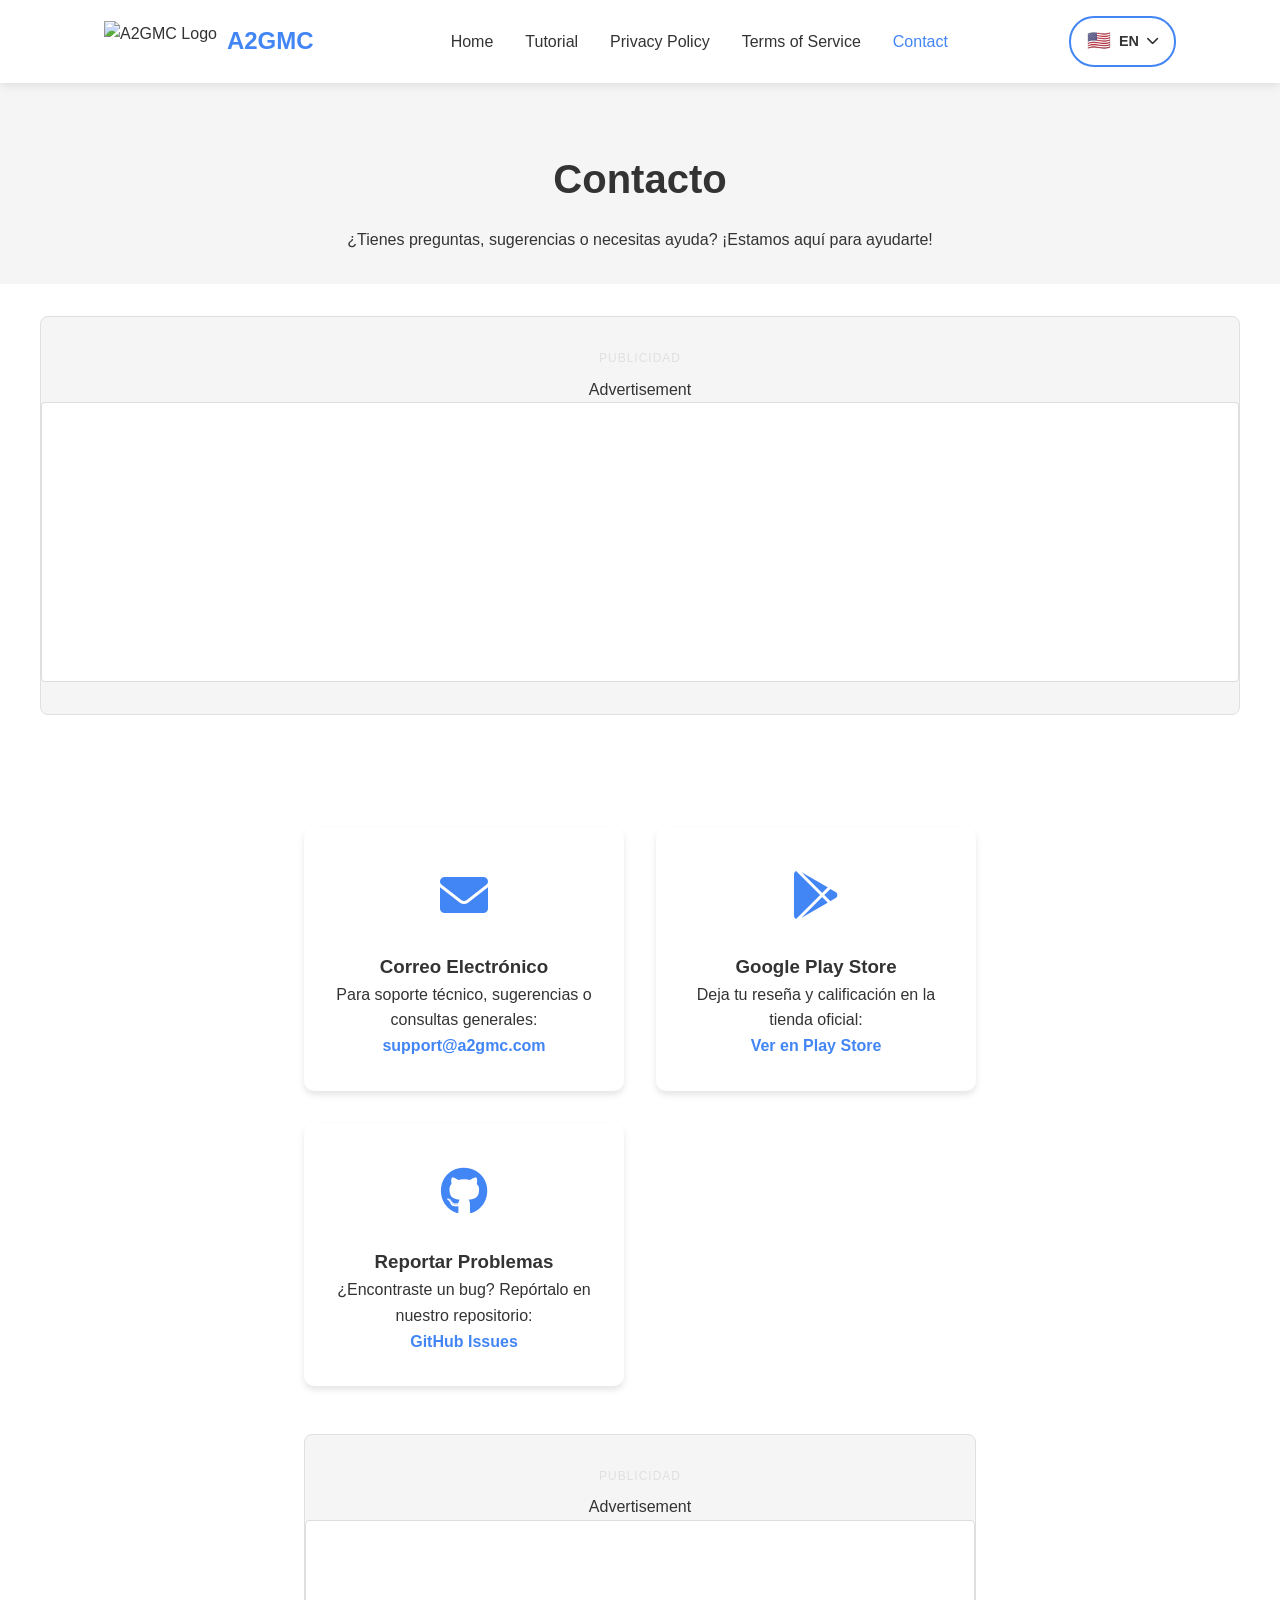
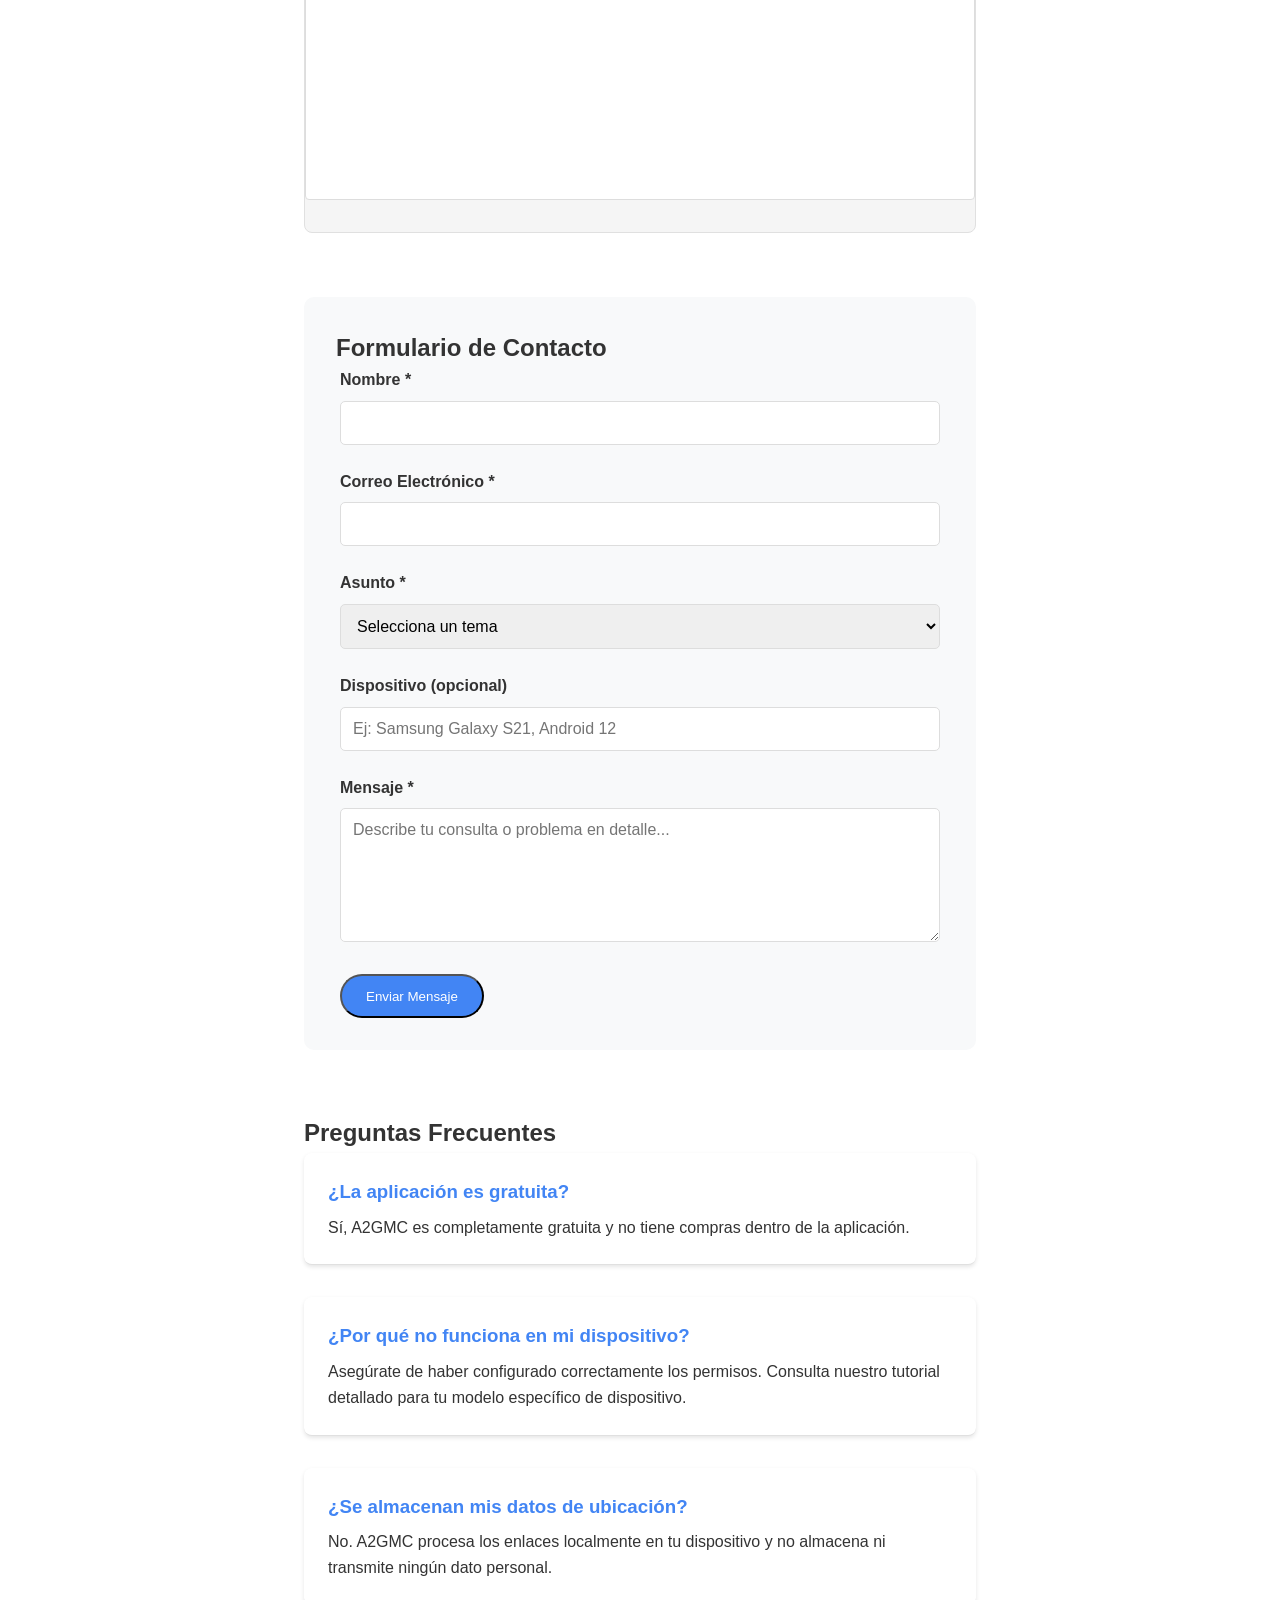
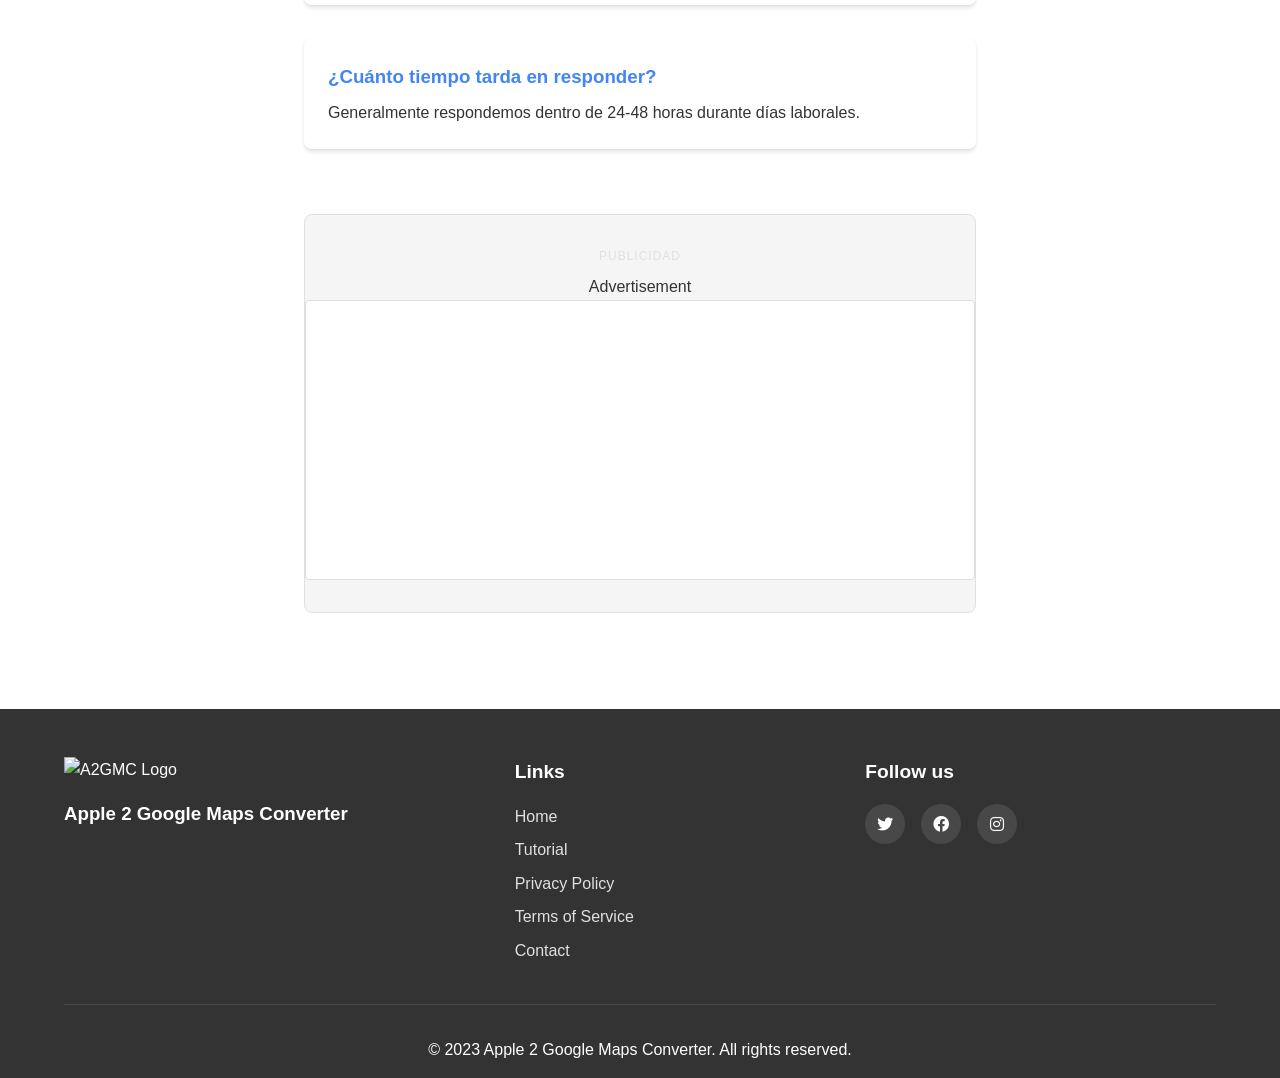
==== contact.html @ a43bbed8 "ads" ====
<!DOCTYPE html>
<html lang="es">
<head>
    <meta charset="UTF-8">
    <meta name="viewport" content="width=device-width, initial-scale=1.0">
    <title>Contacto - Apple 2 Google Maps Converter</title>
    <link rel="icon" href="img/logo.png" type="image/svg+xml">
    <link rel="stylesheet" href="css/styles.css">
    <link rel="stylesheet" href="https://cdnjs.cloudflare.com/ajax/libs/font-awesome/6.0.0/css/all.min.css">
    
    <!-- Google AdSense -->
    <script async src="https://pagead2.googlesyndication.com/pagead/js/adsbygoogle.js?client=ca-app-pub-9657415184487447"
            crossorigin="anonymous"></script>
    <meta name="google-adsense-account" content="ca-app-pub-9657415184487447">
</head>
<body>
    <header>
        <nav class="navbar">
            <div class="logo">
                <img src="img/logo.png" alt="A2GMC Logo">
                <h1>A2GMC</h1>
            </div>
            <ul class="nav-links">
                <li><a href="index.html" data-i18n="nav_home">Inicio</a></li>
                <li><a href="tutorial.html" data-i18n="nav_tutorial">Tutorial</a></li>
                <li><a href="privacy.html" data-i18n="nav_privacy">Política de Privacidad</a></li>
                <li><a href="terms.html" data-i18n="nav_terms">Términos de Servicio</a></li>
                <li><a href="contact.html" class="active" data-i18n="nav_contact">Contacto</a></li>
            </ul>
            <div class="burger">
                <div class="line1"></div>
                <div class="line2"></div>
                <div class="line3"></div>
            </div>
        </nav>
    </header>

    <main>
        <section class="contact-header">
            <h1 data-i18n="contact_title">Contacto</h1>
            <p data-i18n="contact_subtitle">¿Tienes preguntas, sugerencias o necesitas ayuda? ¡Estamos aquí para ayudarte!</p>
        </section>

        <!-- Google Ad: Banner al inicio -->
        <section class="ad-section">
            <div class="ad-label" data-i18n="ad_label">Publicidad</div>
            <ins class="adsbygoogle"
                 style="display:block"
                 data-ad-client="ca-app-pub-9657415184487447"
                 data-ad-slot="9789392271"
                 data-ad-format="auto"
                 data-full-width-responsive="true"></ins>
            <script>
                (adsbygoogle = window.adsbygoogle || []).push({});
            </script>
        </section>

        <section class="contact-content">
            <div class="contact-methods">
                <div class="contact-method">
                    <div class="contact-icon">
                        <i class="fas fa-envelope"></i>
                    </div>
                    <h3 data-i18n="contact_email_title">Correo Electrónico</h3>
                    <p data-i18n="contact_email_text">Para soporte técnico, sugerencias o consultas generales:</p>
                    <a href="mailto:support@a2gmc.com" class="contact-link">support@a2gmc.com</a>
                </div>

                <div class="contact-method">
                    <div class="contact-icon">
                        <i class="fab fa-google-play"></i>
                    </div>
                    <h3 data-i18n="contact_playstore_title">Google Play Store</h3>
                    <p data-i18n="contact_playstore_text">Deja tu reseña y calificación en la tienda oficial:</p>
                    <a href="https://play.google.com/store/apps/details?id=org.santech.apple2googlemaps" class="contact-link" target="_blank">Ver en Play Store</a>
                </div>

                <div class="contact-method">
                    <div class="contact-icon">
                        <i class="fab fa-github"></i>
                    </div>
                    <h3 data-i18n="contact_github_title">Reportar Problemas</h3>
                    <p data-i18n="contact_github_text">¿Encontraste un bug? Repórtalo en nuestro repositorio:</p>
                    <a href="https://github.com/rsanjuan87/a2gmc/issues" class="contact-link" target="_blank">GitHub Issues</a>
                </div>
            </div>

            <!-- Google Ad: Banner en medio -->
            <div class="ad-section">
                <div class="ad-label" data-i18n="ad_label">Publicidad</div>
                <ins class="adsbygoogle"
                     style="display:block"
                     data-ad-client="ca-app-pub-9657415184487447"
                     data-ad-slot="9789392271"
                     data-ad-format="rectangle"
                     data-full-width-responsive="true"></ins>
                <script>
                    (adsbygoogle = window.adsbygoogle || []).push({});
                </script>
            </div>

            <div class="contact-form-section">
                <h2 data-i18n="contact_form_title">Formulario de Contacto</h2>
                <form class="contact-form" action="https://formspree.io/f/your-form-id" method="POST">
                    <div class="form-group">
                        <label for="name" data-i18n="contact_form_name">Nombre *</label>
                        <input type="text" id="name" name="name" required>
                    </div>
                    
                    <div class="form-group">
                        <label for="email" data-i18n="contact_form_email">Correo Electrónico *</label>
                        <input type="email" id="email" name="email" required>
                    </div>
                    
                    <div class="form-group">
                        <label for="subject" data-i18n="contact_form_subject">Asunto *</label>
                        <select id="subject" name="subject" required>
                            <option value="" data-i18n="contact_form_select">Selecciona un tema</option>
                            <option value="support" data-i18n="contact_form_support">Soporte Técnico</option>
                            <option value="suggestion" data-i18n="contact_form_suggestion">Sugerencia</option>
                            <option value="bug" data-i18n="contact_form_bug">Reportar Bug</option>
                            <option value="general" data-i18n="contact_form_general">Consulta General</option>
                        </select>
                    </div>
                    
                    <div class="form-group">
                        <label for="device" data-i18n="contact_form_device">Dispositivo (opcional)</label>
                        <input type="text" id="device" name="device" placeholder="Ej: Samsung Galaxy S21, Android 12">
                    </div>
                    
                    <div class="form-group">
                        <label for="message" data-i18n="contact_form_message">Mensaje *</label>
                        <textarea id="message" name="message" rows="6" required placeholder="Describe tu consulta o problema en detalle..."></textarea>
                    </div>
                    
                    <button type="submit" class="btn-primary" data-i18n="contact_form_send">Enviar Mensaje</button>
                </form>
            </div>

            <div class="contact-faq">
                <h2 data-i18n="contact_faq_title">Preguntas Frecuentes</h2>
                <div class="faq-item">
                    <h3 data-i18n="contact_faq1_q">¿La aplicación es gratuita?</h3>
                    <p data-i18n="contact_faq1_a">Sí, A2GMC es completamente gratuita y no tiene compras dentro de la aplicación.</p>
                </div>
                
                <div class="faq-item">
                    <h3 data-i18n="contact_faq2_q">¿Por qué no funciona en mi dispositivo?</h3>
                    <p data-i18n="contact_faq2_a">Asegúrate de haber configurado correctamente los permisos. Consulta nuestro tutorial detallado para tu modelo específico de dispositivo.</p>
                </div>
                
                <div class="faq-item">
                    <h3 data-i18n="contact_faq3_q">¿Se almacenan mis datos de ubicación?</h3>
                    <p data-i18n="contact_faq3_a">No. A2GMC procesa los enlaces localmente en tu dispositivo y no almacena ni transmite ningún dato personal.</p>
                </div>
                
                <div class="faq-item">
                    <h3 data-i18n="contact_faq4_q">¿Cuánto tiempo tarda en responder?</h3>
                    <p data-i18n="contact_faq4_a">Generalmente respondemos dentro de 24-48 horas durante días laborales.</p>
                </div>
            </div>

            <!-- Google Ad: Banner al final -->
            <div class="ad-section">
                <div class="ad-label" data-i18n="ad_label">Publicidad</div>
                <ins class="adsbygoogle"
                     style="display:block"
                     data-ad-client="ca-app-pub-9657415184487447"
                     data-ad-slot="9789392271"
                     data-ad-format="auto"
                     data-full-width-responsive="true"></ins>
                <script>
                    (adsbygoogle = window.adsbygoogle || []).push({});
                </script>
            </div>
        </section>
    </main>

    <footer>
        <div class="footer-content">
            <div class="footer-logo">
                <img src="img/logo.png" alt="A2GMC Logo">
                <h3>Apple 2 Google Maps Converter</h3>
            </div>
            <div class="footer-links">
                <h4 data-i18n="footer_links">Enlaces</h4>
                <ul>
                    <li><a href="index.html" data-i18n="nav_home">Inicio</a></li>
                    <li><a href="tutorial.html" data-i18n="nav_tutorial">Tutorial</a></li>
                    <li><a href="privacy.html" data-i18n="nav_privacy">Política de Privacidad</a></li>
                    <li><a href="terms.html" data-i18n="nav_terms">Términos de Servicio</a></li>
                    <li><a href="contact.html" data-i18n="nav_contact">Contacto</a></li>
                </ul>
            </div>
            <div class="footer-social">
                <h4 data-i18n="footer_social">Síguenos</h4>
                <div class="social-icons">
                    <a href="#"><i class="fab fa-twitter"></i></a>
                    <a href="#"><i class="fab fa-facebook"></i></a>
                    <a href="#"><i class="fab fa-instagram"></i></a>
                </div>
            </div>
        </div>
        <div class="footer-bottom">
            <p data-i18n="footer_copyright">&copy; 2025 Apple 2 Google Maps Converter. Todos los derechos reservados.</p>
        </div>
    </footer>

    <script src="js/google-ads-config.js"></script>
    <script src="js/translation-loader.js"></script>
    <script src="js/language-selector.js"></script>
    <script src="js/script.js"></script>
</body>
</html>
---- css/styles.css ----
:root {
    --primary-color: #4285F4;
    --secondary-color: #34A853;
    --accent-color: #EA4335;
    --light-color: #FBBC05;
    --dark-color: #333333;
    --light-gray: #f5f5f5;
    --medium-gray: #e0e0e0;
    --text-color: #333333;
    --white: #ffffff;
    --shadow: 0 2px 10px rgba(0, 0, 0, 0.1);
}

* {
    margin: 0;
    padding: 0;
    box-sizing: border-box;
}

body {
    font-family: 'Roboto', 'Segoe UI', Arial, sans-serif;
    line-height: 1.6;
    color: var(--text-color);
    background-color: var(--white);
}

a {
    text-decoration: none;
    color: var(--primary-color);
}

ul {
    list-style: none;
}

img {
    max-width: 100%;
    height: auto;
}

/* Header & Navigation */
header {
    background-color: var(--white);
    box-shadow: var(--shadow);
    position: sticky;
    top: 0;
    z-index: 100;
}

.navbar {
    display: flex;
    justify-content: space-between;
    align-items: center;
    padding: 1rem 5%;
    max-width: 1200px;
    margin: 0 auto;
}

.logo {
    display: flex;
    align-items: center;
}

.logo img {
    height: 40px;
    margin-right: 10px;
}

.logo h1 {
    font-size: 1.5rem;
    font-weight: 700;
    color: var(--primary-color);
}

.nav-links {
    display: flex;
}

.nav-links li {
    margin-left: 2rem;
}

.nav-links a {
    color: var(--dark-color);
    font-weight: 500;
    transition: color 0.3s;
}

.nav-links a:hover, .nav-links a.active {
    color: var(--primary-color);
}

.burger {
    display: none;
    cursor: pointer;
}

.burger div {
    width: 25px;
    height: 3px;
    background-color: var(--dark-color);
    margin: 5px;
    transition: all 0.3s ease;
}

/* Language Selector */
.language-selector {
    position: relative;
    margin-left: 1rem;
}

.language-current {
    display: flex;
    align-items: center;
    gap: 0.5rem;
    padding: 0.5rem 1rem;
    background-color: var(--white);
    border: 2px solid var(--primary-color);
    border-radius: 25px;
    cursor: pointer;
    font-weight: 500;
    color: var(--dark-color);
    transition: all 0.3s ease;
    min-width: 80px;
    justify-content: center;
}

.language-current:hover {
    background-color: var(--primary-color);
    color: var(--white);
    transform: translateY(-2px);
    box-shadow: 0 4px 8px rgba(66, 133, 244, 0.3);
}

.language-current .flag {
    font-size: 1.2rem;
}

.language-current .lang-code {
    font-size: 0.9rem;
    font-weight: 600;
}

.language-current i {
    font-size: 0.8rem;
    transition: transform 0.3s ease;
}

.language-current:hover i {
    transform: rotate(180deg);
}

.language-dropdown {
    position: absolute;
    top: 100%;
    right: 0;
    background-color: var(--white);
    border: 2px solid var(--primary-color);
    border-radius: 10px;
    box-shadow: 0 8px 25px rgba(0, 0, 0, 0.15);
    opacity: 0;
    visibility: hidden;
    transform: translateY(-10px);
    transition: all 0.3s ease;
    z-index: 1000;
    min-width: 200px;
    max-height: 300px;
    overflow-y: auto;
}

.language-dropdown.show {
    opacity: 1;
    visibility: visible;
    transform: translateY(0);
}

.language-option {
    display: flex;
    align-items: center;
    gap: 0.75rem;
    padding: 0.75rem 1rem;
    cursor: pointer;
    transition: background-color 0.2s ease;
    border-bottom: 1px solid var(--light-gray);
}

.language-option:last-child {
    border-bottom: none;
}

.language-option:hover {
    background-color: var(--light-gray);
}

.language-option .flag {
    font-size: 1.1rem;
    width: 24px;
    text-align: center;
}

.language-option .lang-name {
    font-size: 0.9rem;
    font-weight: 500;
    color: var(--dark-color);
}

/* Custom scrollbar for language dropdown */
.language-dropdown::-webkit-scrollbar {
    width: 6px;
}

.language-dropdown::-webkit-scrollbar-track {
    background: var(--light-gray);
    border-radius: 3px;
}

.language-dropdown::-webkit-scrollbar-thumb {
    background: var(--primary-color);
    border-radius: 3px;
}

.language-dropdown::-webkit-scrollbar-thumb:hover {
    background: #3367d6;
}

/* RTL Support for Arabic and Urdu */
[dir="rtl"] {
    text-align: right;
}

[dir="rtl"] .navbar {
    flex-direction: row-reverse;
}

[dir="rtl"] .nav-links {
    flex-direction: row-reverse;
}

[dir="rtl"] .nav-links li {
    margin-left: 0;
    margin-right: 2rem;
}

[dir="rtl"] .hero {
    flex-direction: row-reverse;
}

[dir="rtl"] .hero-content {
    padding-right: 0;
    padding-left: 2rem;
}

[dir="rtl"] .logo {
    flex-direction: row-reverse;
}

[dir="rtl"] .logo img {
    margin-right: 0;
    margin-left: 10px;
}

[dir="rtl"] .language-selector {
    margin-left: 0;
    margin-right: 1rem;
}

[dir="rtl"] .language-dropdown {
    right: auto;
    left: 0;
}

[dir="rtl"] .footer-content {
    flex-direction: row-reverse;
}

[dir="rtl"] .social-icons a {
    margin-right: 0;
    margin-left: 1rem;
}

@media screen and (max-width: 768px) {
    [dir="rtl"] .nav-links {
        left: 0;
        right: auto;
        transform: translateX(-100%);
    }

    [dir="rtl"] .nav-active {
        transform: translateX(0%);
    }

    [dir="rtl"] .hero-content {
        padding-left: 0;
    }

    [dir="rtl"] .language-selector {
        margin-right: 0.5rem;
    }
}

/* Hero Section */
.hero {
    display: flex;
    align-items: center;
    justify-content: space-between;
    padding: 4rem 5%;
    max-width: 1200px;
    margin: 0 auto;
}

.hero-content {
    flex: 1;
    padding-right: 2rem;
}

.hero-content h1 {
    font-size: 2.5rem;
    margin-bottom: 1rem;
    color: var(--dark-color);
}

.hero-content p {
    font-size: 1.2rem;
    margin-bottom: 2rem;
    color: var(--text-color);
}

.hero-image {
    flex: 1;
    display: flex;
    justify-content: center;
}

.hero-image img {
    max-width: 100%;
    height: auto;
}

/* Buttons */
.btn-primary {
    display: inline-block;
    background-color: var(--primary-color);
    color: var(--white);
    padding: 0.8rem 1.5rem;
    border-radius: 30px;
    font-weight: 500;
    transition: background-color 0.3s, transform 0.3s;
}

.btn-primary:hover {
    background-color: #3367d6;
    transform: translateY(-2px);
}

.btn-download {
    display: inline-block;
    transition: transform 0.3s;
}

.btn-download:hover {
    transform: translateY(-2px);
}

.btn-download img {
    height: 60px;
}

/* Features Section */
.features {
    background-color: var(--light-gray);
    padding: 4rem 5%;
    text-align: center;
}

.features h2 {
    font-size: 2rem;
    margin-bottom: 3rem;
    color: var(--dark-color);
}

.feature-cards {
    display: flex;
    justify-content: space-between;
    max-width: 1200px;
    margin: 0 auto;
    flex-wrap: wrap;
}

.card {
    background-color: var(--white);
    border-radius: 10px;
    box-shadow: var(--shadow);
    padding: 2rem;
    margin: 1rem;
    flex: 1 1 300px;
    transition: transform 0.3s;
}

.card:hover {
    transform: translateY(-10px);
}

.card-icon {
    font-size: 2.5rem;
    color: var(--primary-color);
    margin-bottom: 1rem;
}

.card h3 {
    font-size: 1.5rem;
    margin-bottom: 1rem;
    color: var(--dark-color);
}

/* How It Works Section */
.how-it-works {
    padding: 4rem 5%;
    text-align: center;
    max-width: 1200px;
    margin: 0 auto;
}

.how-it-works h2 {
    font-size: 2rem;
    margin-bottom: 3rem;
    color: var(--dark-color);
}

.steps {
    display: flex;
    justify-content: space-between;
    flex-wrap: wrap;
}

.step {
    flex: 1 1 300px;
    margin: 1rem;
    padding: 1rem;
}

.step-number {
    display: flex;
    align-items: center;
    justify-content: center;
    width: 50px;
    height: 50px;
    background-color: var(--primary-color);
    color: var(--white);
    border-radius: 50%;
    font-size: 1.5rem;
    font-weight: 700;
    margin: 0 auto 1rem;
}

.step p {
    margin-bottom: 1rem;
}

.step img {
    max-width: 80%;
    height: auto;
}

/* Download Section */
.download {
    background-color: var(--light-gray);
    padding: 4rem 5%;
    text-align: center;
}

.download h2 {
    font-size: 2rem;
    margin-bottom: 1rem;
    color: var(--dark-color);
}

.download p {
    margin-bottom: 2rem;
}

.small-text {
    font-size: 0.9rem;
    color: #666;
    margin-top: 1rem;
}

/* Footer */
footer {
    background-color: var(--dark-color);
    color: var(--white);
    padding: 3rem 5% 1rem;
}

.footer-content {
    display: flex;
    justify-content: space-between;
    flex-wrap: wrap;
    max-width: 1200px;
    margin: 0 auto;
}

.footer-logo {
    flex: 1 1 300px;
    margin-bottom: 2rem;
}

.footer-logo img {
    height: 40px;
    margin-bottom: 1rem;
}

.footer-links, .footer-social {
    flex: 1 1 200px;
    margin-bottom: 2rem;
}

.footer-links h4, .footer-social h4 {
    margin-bottom: 1rem;
    font-size: 1.2rem;
}

.footer-links ul li {
    margin-bottom: 0.5rem;
}

.footer-links a {
    color: var(--medium-gray);
    transition: color 0.3s;
}

.footer-links a:hover {
    color: var(--white);
}

.social-icons {
    display: flex;
}

.social-icons a {
    display: flex;
    align-items: center;
    justify-content: center;
    width: 40px;
    height: 40px;
    background-color: rgba(255, 255, 255, 0.1);
    border-radius: 50%;
    margin-right: 1rem;
    color: var(--white);
    transition: background-color 0.3s;
}

.social-icons a:hover {
    background-color: var(--primary-color);
}

.footer-bottom {
    text-align: center;
    padding-top: 2rem;
    border-top: 1px solid rgba(255, 255, 255, 0.1);
    max-width: 1200px;
    margin: 0 auto;
}

/* Tutorial Page Styles */
.tutorial-header {
    text-align: center;
    padding: 4rem 5% 2rem;
    background-color: var(--light-gray);
}

.tutorial-header h1 {
    font-size: 2.5rem;
    margin-bottom: 1rem;
    color: var(--dark-color);
}

.tutorial-content {
    max-width: 1200px;
    margin: 0 auto;
    padding: 2rem 5%;
}

.tutorial-section {
    margin-bottom: 4rem;
}

.tutorial-section h2 {
    font-size: 2rem;
    margin-bottom: 2rem;
    color: var(--dark-color);
    text-align: center;
}

.tutorial-steps {
    display: flex;
    flex-direction: column;
    gap: 2rem;
}

.tutorial-step {
    display: flex;
    align-items: flex-start;
    background-color: var(--light-gray);
    border-radius: 10px;
    padding: 2rem;
}

.step-content {
    margin-left: 2rem;
}

.step-content h3 {
    font-size: 1.5rem;
    margin-bottom: 1rem;
    color: var(--dark-color);
}

.device-tabs {
    display: flex;
    justify-content: center;
    margin-bottom: 2rem;
}

.tab-btn {
    background-color: var(--medium-gray);
    border: 1px solid var(--primary-color);
    padding: 0.8rem 1.5rem;
    margin: 0 0.5rem;
    border-radius: 30px;
    cursor: pointer;
    font-weight: 500;
    color: var(--dark-color);
    transition: background-color 0.3s, color 0.3s, transform 0.2s;
    box-shadow: 0 2px 4px rgba(0, 0, 0, 0.1);
}

.tab-btn.active, .tab-btn:hover {
    background-color: var(--primary-color);
    color: var(--white);
    transform: translateY(-2px);
    box-shadow: 0 4px 8px rgba(0, 0, 0, 0.15);
}

.device-tab {
    display: none;
    background-color: var(--light-gray);
    border-radius: 10px;
    padding: 2rem;
}

.device-tab.active {
    display: block;
}

.device-tab h3 {
    font-size: 1.5rem;
    margin-bottom: 1.5rem;
    color: var(--dark-color);
}

.device-tab ol {
    list-style-type: decimal;
    padding-left: 2rem;
}

.device-tab li {
    margin-bottom: 1.5rem;
}

.device-tab h4 {
    font-size: 1.2rem;
    margin-bottom: 0.5rem;
    color: var(--dark-color);
}

.usage-methods {
    display: flex;
    flex-wrap: wrap;
    gap: 2rem;
}

.usage-method {
    flex: 1 1 400px;
    background-color: var(--light-gray);
    border-radius: 10px;
    padding: 2rem;
}

.usage-method h3 {
    font-size: 1.5rem;
    margin-bottom: 1.5rem;
    color: var(--dark-color);
}

.usage-method ol {
    list-style-type: decimal;
    padding-left: 2rem;
    margin-bottom: 1.5rem;
}

.usage-method li {
    margin-bottom: 0.5rem;
}

.faq {
    max-width: 800px;
    margin: 0 auto 4rem;
}

.faq h2 {
    font-size: 2rem;
    margin-bottom: 2rem;
    color: var(--dark-color);
    text-align: center;
}

.faq-item {
    margin-bottom: 1rem;
    border-bottom: 1px solid var(--medium-gray);
}

.faq-question {
    display: flex;
    justify-content: space-between;
    align-items: center;
    padding: 1rem 0;
    cursor: pointer;
}

.faq-question h3 {
    font-size: 1.2rem;
    color: var(--dark-color);
}

.faq-answer {
    padding: 0 0 1rem;
    display: none;
}

.faq-answer.active {
    display: block;
}

/* Privacy, Terms, Contact Page Styles */
.privacy-header, .terms-header, .contact-header {
    text-align: center;
    padding: 4rem 5% 2rem;
    background-color: var(--light-gray);
}

.privacy-header h1, .terms-header h1, .contact-header h1 {
    font-size: 2.5rem;
    margin-bottom: 1rem;
    color: var(--dark-color);
}

.privacy-content, .terms-content, .contact-content {
    max-width: 800px;
    margin: 0 auto;
    padding: 2rem 5% 4rem;
}

.privacy-section, .terms-section {
    margin-bottom: 2rem;
}

.privacy-section h2, .terms-section h2 {
    font-size: 1.8rem;
    margin-bottom: 1rem;
    color: var(--dark-color);
}

/* Contact Page Specific Styles */
.contact-methods {
    display: grid;
    grid-template-columns: repeat(auto-fit, minmax(250px, 1fr));
    gap: 2rem;
    margin: 3rem 0;
}

.contact-method {
    text-align: center;
    padding: 2rem;
    background: white;
    border-radius: 10px;
    box-shadow: 0 4px 6px rgba(0,0,0,0.1);
    transition: transform 0.3s ease;
}

.contact-method:hover {
    transform: translateY(-5px);
}

.contact-icon {
    font-size: 3rem;
    color: var(--primary-color);
    margin-bottom: 1rem;
}

.contact-link {
    color: var(--primary-color);
    text-decoration: none;
    font-weight: bold;
}

.contact-link:hover {
    text-decoration: underline;
}

.contact-form-section {
    margin: 4rem 0;
    padding: 2rem;
    background: #f8f9fa;
    border-radius: 10px;
}

.contact-form {
    max-width: 600px;
    margin: 0 auto;
}

.form-group {
    margin-bottom: 1.5rem;
}

.form-group label {
    display: block;
    margin-bottom: 0.5rem;
    font-weight: bold;
    color: var(--text-color);
}

.form-group input,
.form-group select,
.form-group textarea {
    width: 100%;
    padding: 0.75rem;
    border: 1px solid #ddd;
    border-radius: 5px;
    font-size: 1rem;
    font-family: inherit;
    box-sizing: border-box;
}

.form-group input:focus,
.form-group select:focus,
.form-group textarea:focus {
    outline: none;
    border-color: var(--primary-color);
    box-shadow: 0 0 0 2px rgba(37, 150, 190, 0.1);
}

.contact-faq {
    margin: 4rem 0;
}

.faq-item {
    margin-bottom: 2rem;
    padding: 1.5rem;
    background: white;
    border-radius: 8px;
    box-shadow: 0 2px 4px rgba(0,0,0,0.1);
}

.faq-item h3 {
    color: var(--primary-color);
    margin-bottom: 0.5rem;
}

.privacy-section p, .privacy-section ul, .privacy-section ol {
    margin-bottom: 1rem;
}

.privacy-section ul, .privacy-section ol {
    padding-left: 2rem;
}

.privacy-section ul {
    list-style-type: disc;
}

.privacy-section ol {
    list-style-type: decimal;
}

/* Responsive Design */
@media screen and (max-width: 768px) {
    .nav-links {
        position: absolute;
        right: 0;
        height: 92vh;
        top: 8vh;
        background-color: var(--white);
        display: flex;
        flex-direction: column;
        align-items: center;
        width: 50%;
        transform: translateX(100%);
        transition: transform 0.5s ease-in;
        box-shadow: -2px 0 5px rgba(0, 0, 0, 0.1);
    }

    .nav-links li {
        opacity: 0;
        margin: 2rem 0;
    }

    .burger {
        display: block;
    }

    .nav-active {
        transform: translateX(0%);
    }

    /* Language selector responsive */
    .language-selector {
        margin-left: 0.5rem;
    }

    .language-current {
        padding: 0.4rem 0.8rem;
        min-width: 70px;
    }

    .language-current .lang-code {
        font-size: 0.8rem;
    }

    .language-dropdown {
        right: -20px;
        min-width: 180px;
    }

    .hero {
        flex-direction: column;
        text-align: center;
    }

    .hero-content {
        padding-right: 0;
        margin-bottom: 2rem;
    }

    .tutorial-step {
        flex-direction: column;
    }

    .step-content {
        margin-left: 0;
        margin-top: 1rem;
    }
}

@keyframes navLinkFade {
    from {
        opacity: 0;
        transform: translateX(50px);
    }
    to {
        opacity: 1;
        transform: translateX(0);
    }
}

/* Google Ads Styles */
.ad-section {
    padding: 2rem 0;
    margin: 2rem 0;
    text-align: center;
    background-color: var(--light-gray);
    border-radius: 8px;
    border: 1px solid var(--medium-gray);
    max-width: 1200px;
    margin-left: auto;
    margin-right: auto;
}

.ad-section .adsbygoogle {
    margin: 0 auto;
    min-height: 280px;
    border-radius: 4px;
    background-color: var(--white);
    border: 1px solid #ddd;
}

/* Responsive ads */
@media (max-width: 768px) {
    .ad-section {
        padding: 1rem;
        margin: 1rem;
        border-radius: 4px;
    }
    
    .ad-section .adsbygoogle {
        min-height: 200px;
    }
}

@media (max-width: 480px) {
    .ad-section {
        padding: 0.5rem;
        margin: 0.5rem 0;
    }
    
    .ad-section .adsbygoogle {
        min-height: 150px;
    }
}

/* Ad label (opcional para cumplir con políticas) */
.ad-section::before {
    content: "Publicidad";
    display: block;
    font-size: 0.75rem;
    color: var(--medium-gray);
    margin-bottom: 0.5rem;
    text-transform: uppercase;
    letter-spacing: 1px;
}

/* Ads en contenido específico */
.tutorial-content .ad-section,
.privacy-content .ad-section {
    margin: 3rem auto;
    max-width: 800px;
}

/* Sticky ad (opcional para ads laterales en desktop) */
.sticky-ad {
    position: sticky;
    top: 100px;
    float: right;
    width: 300px;
    margin-left: 2rem;
    z-index: 10;
}

@media (max-width: 1024px) {
    .sticky-ad {
        display: none;
    }
}
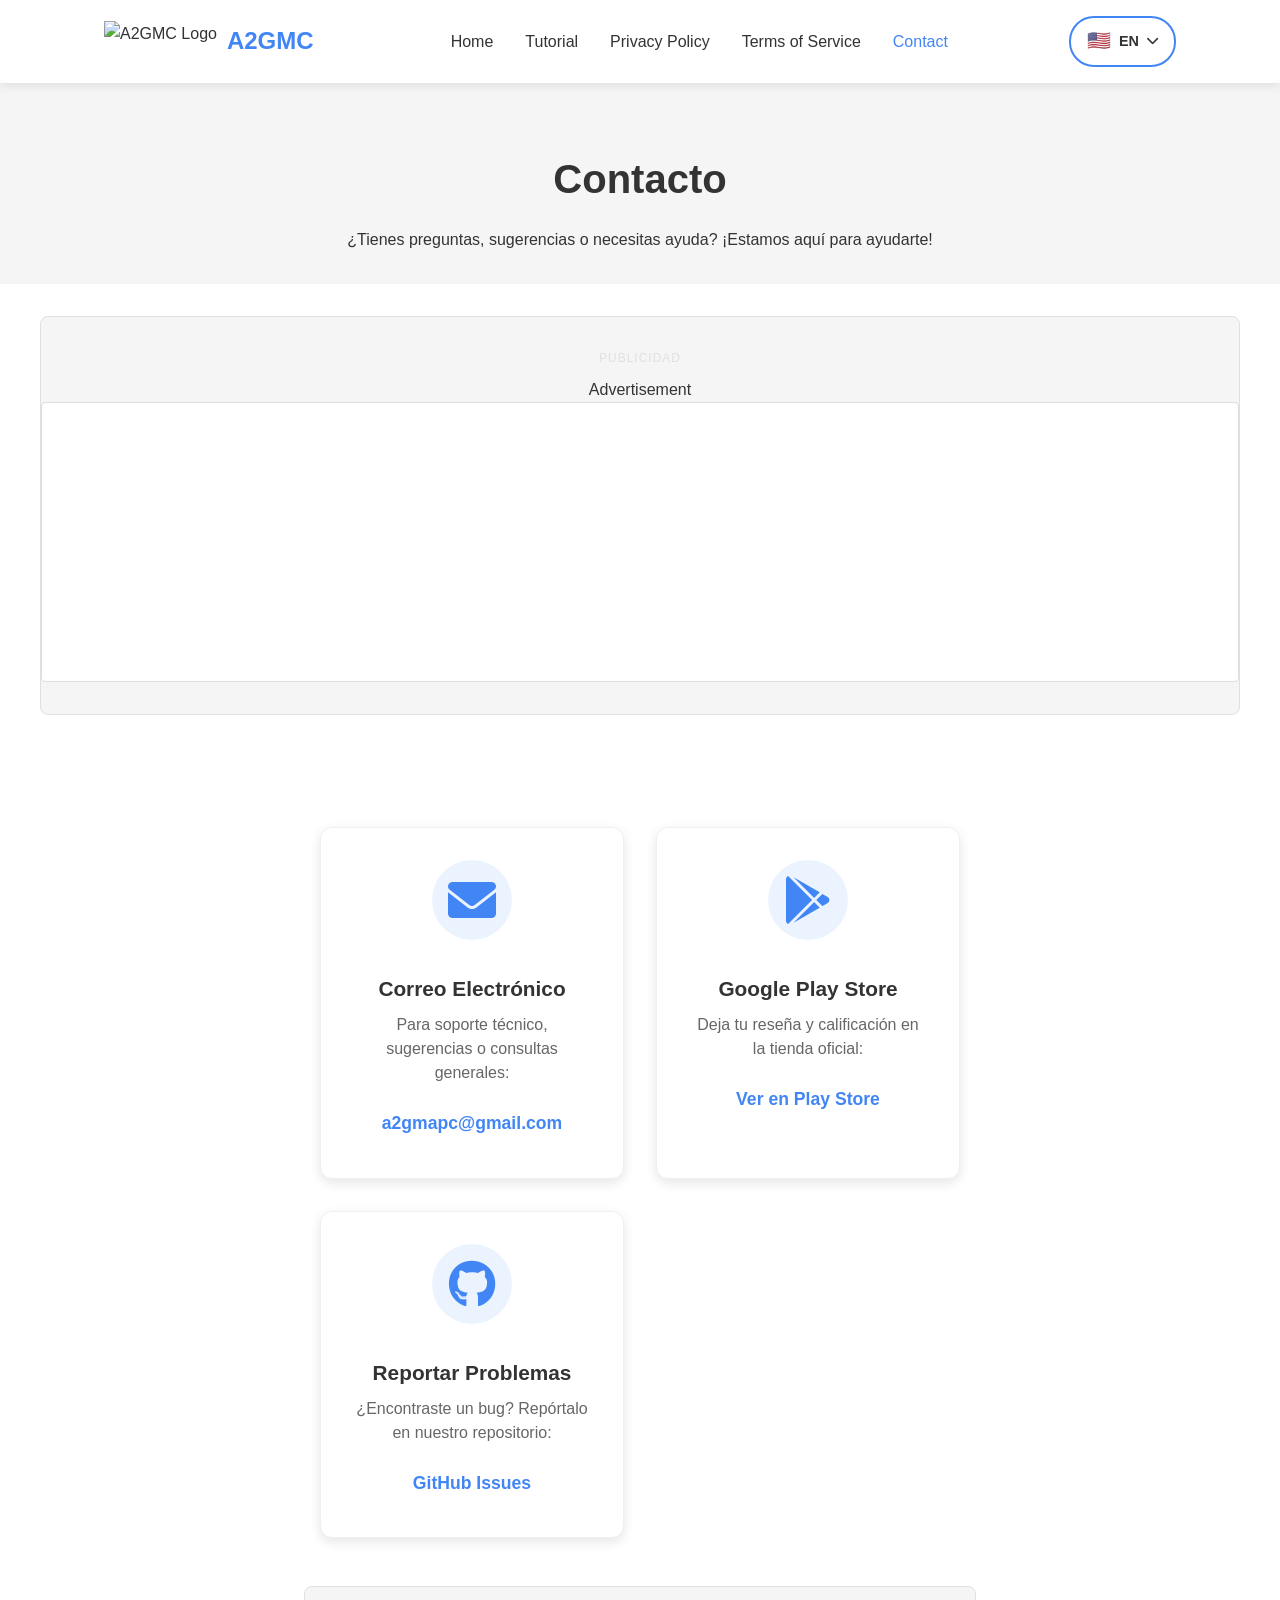
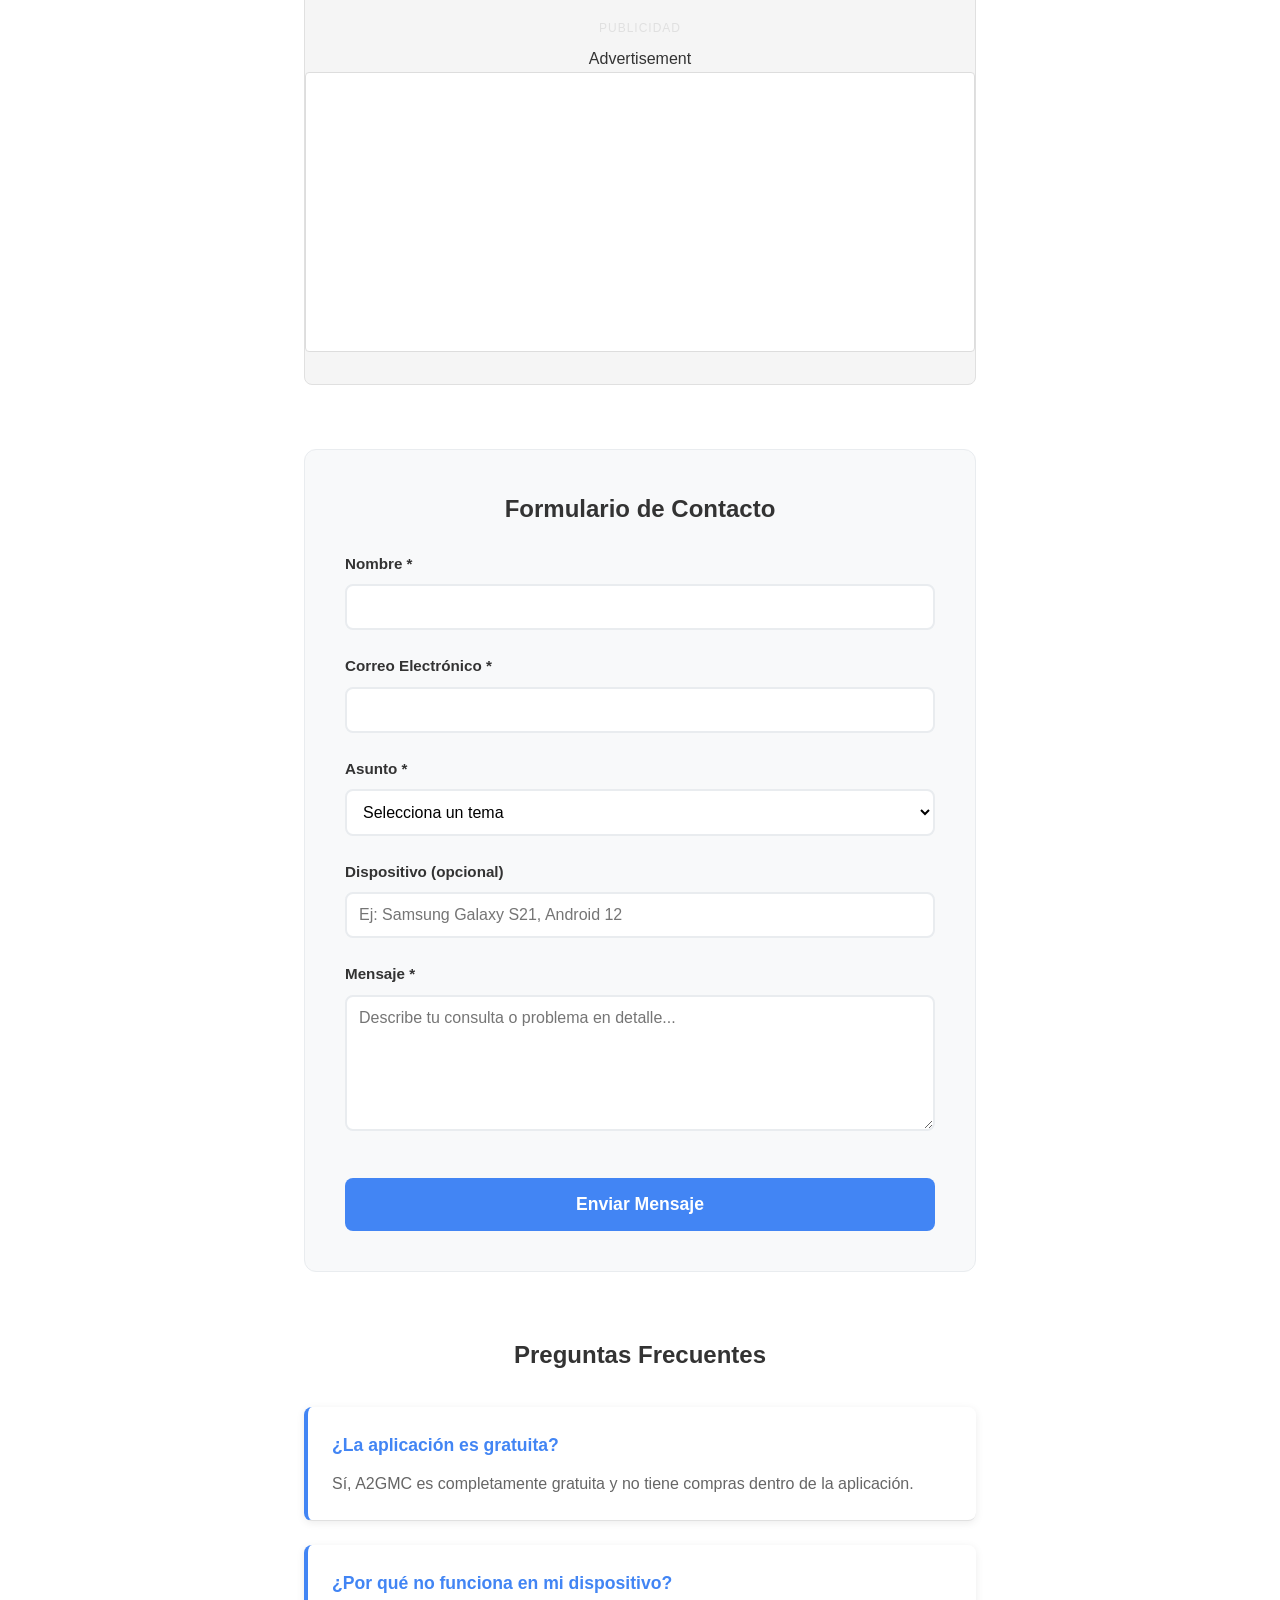
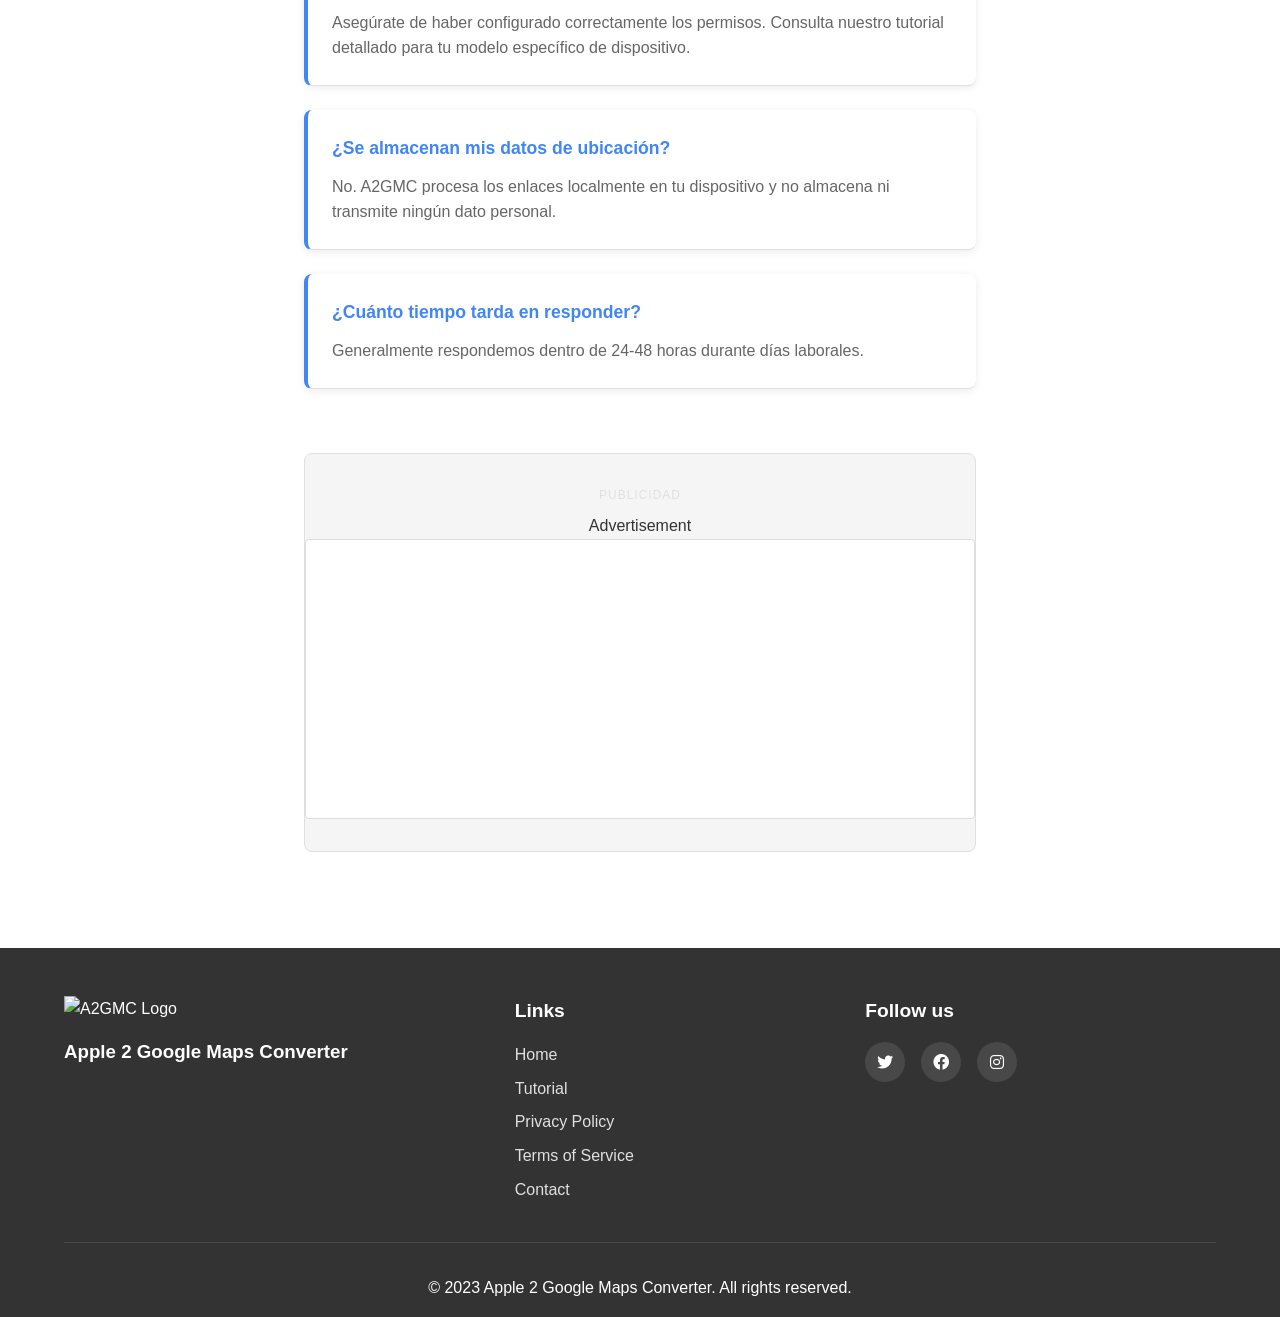
==== commit 239676ed: "fix styling" ====
--- a/contact.html
+++ b/contact.html
@@ -63,7 +63,7 @@
                     </div>
                     <h3 data-i18n="contact_email_title">Correo Electrónico</h3>
                     <p data-i18n="contact_email_text">Para soporte técnico, sugerencias o consultas generales:</p>
-                    <a href="mailto:support@a2gmc.com" class="contact-link">support@a2gmc.com</a>
+                    <a href="mailto:a2gmapc@gmail.com" class="contact-link">a2gmapc@gmail.com</a>
                 </div>
 
                 <div class="contact-method">
@@ -81,7 +81,7 @@
                     </div>
                     <h3 data-i18n="contact_github_title">Reportar Problemas</h3>
                     <p data-i18n="contact_github_text">¿Encontraste un bug? Repórtalo en nuestro repositorio:</p>
-                    <a href="https://github.com/rsanjuan87/a2gmc/issues" class="contact-link" target="_blank">GitHub Issues</a>
+                    <a href="https://github.com/a2gmapc/a2gmapc.github.io/issues" class="contact-link" target="_blank">GitHub Issues</a>
                 </div>
             </div>
 
@@ -101,7 +101,7 @@
 
             <div class="contact-form-section">
                 <h2 data-i18n="contact_form_title">Formulario de Contacto</h2>
-                <form class="contact-form" action="https://formspree.io/f/your-form-id" method="POST">
+                <form class="contact-form" action="mailto:a2gmapc@gmail.com" method="POST" enctype="text/plain">
                     <div class="form-group">
                         <label for="name" data-i18n="contact_form_name">Nombre *</label>
                         <input type="text" id="name" name="name" required>
--- a/css/styles.css
+++ b/css/styles.css
@@ -761,57 +761,129 @@
 }
 
 .privacy-section, .terms-section {
-    margin-bottom: 2rem;
+    margin-bottom: 2.5rem;
+    padding: 1.5rem;
+    background: white;
+    border-radius: 8px;
+    box-shadow: 0 2px 8px rgba(0,0,0,0.05);
 }
 
 .privacy-section h2, .terms-section h2 {
     font-size: 1.8rem;
     margin-bottom: 1rem;
-    color: var(--dark-color);
+    color: var(--primary-color);
+    border-bottom: 2px solid #f0f0f0;
+    padding-bottom: 0.5rem;
+}
+
+.privacy-section p, .terms-section p {
+    line-height: 1.6;
+    color: #333;
+    margin-bottom: 1rem;
+}
+
+.privacy-section ul, .terms-section ul,
+.privacy-section ol, .terms-section ol {
+    margin: 1rem 0 1rem 2rem;
+    color: #333;
+}
+
+.privacy-section li, .terms-section li {
+    margin-bottom: 0.5rem;
+    line-height: 1.5;
+}
+
+.privacy-section strong, .terms-section strong {
+    color: var(--primary-color);
+    font-weight: 600;
+}
+
+.privacy-section a, .terms-section a {
+    color: var(--primary-color);
+    text-decoration: none;
+}
+
+.privacy-section a:hover, .terms-section a:hover {
+    text-decoration: underline;
 }
 
 /* Contact Page Specific Styles */
 .contact-methods {
     display: grid;
-    grid-template-columns: repeat(auto-fit, minmax(250px, 1fr));
+    grid-template-columns: repeat(auto-fit, minmax(280px, 1fr));
     gap: 2rem;
     margin: 3rem 0;
+    padding: 0 1rem;
 }
 
 .contact-method {
     text-align: center;
     padding: 2rem;
     background: white;
-    border-radius: 10px;
-    box-shadow: 0 4px 6px rgba(0,0,0,0.1);
-    transition: transform 0.3s ease;
+    border-radius: 12px;
+    box-shadow: 0 4px 12px rgba(0,0,0,0.1);
+    transition: transform 0.3s ease, box-shadow 0.3s ease;
+    border: 1px solid #f0f0f0;
 }
 
 .contact-method:hover {
     transform: translateY(-5px);
+    box-shadow: 0 8px 25px rgba(0,0,0,0.15);
+}
+
+.contact-method h3 {
+    font-size: 1.3rem;
+    margin: 1rem 0 0.5rem 0;
+    color: #333;
+}
+
+.contact-method p {
+    color: #666;
+    margin-bottom: 1rem;
+    line-height: 1.5;
 }
 
 .contact-icon {
+    display: inline-block;
     font-size: 3rem;
     color: var(--primary-color);
     margin-bottom: 1rem;
+    padding: 1rem;
+    background: rgba(66, 133, 244, 0.1);
+    border-radius: 50%;
+    width: 5rem;
+    height: 5rem;
+    line-height: 3rem;
 }
 
 .contact-link {
     color: var(--primary-color);
     text-decoration: none;
-    font-weight: bold;
+    font-weight: 600;
+    font-size: 1.1rem;
+    display: inline-block;
+    padding: 0.5rem 1rem;
+    border-radius: 5px;
+    transition: background-color 0.3s ease;
 }
 
 .contact-link:hover {
-    text-decoration: underline;
+    background-color: rgba(66, 133, 244, 0.1);
+    text-decoration: none;
 }
 
 .contact-form-section {
     margin: 4rem 0;
-    padding: 2rem;
+    padding: 2.5rem;
     background: #f8f9fa;
-    border-radius: 10px;
+    border-radius: 12px;
+    border: 1px solid #e9ecef;
+}
+
+.contact-form-section h2 {
+    text-align: center;
+    margin-bottom: 1.5rem;
+    color: #333;
 }
 
 .contact-form {
@@ -826,8 +898,9 @@
 .form-group label {
     display: block;
     margin-bottom: 0.5rem;
-    font-weight: bold;
-    color: var(--text-color);
+    font-weight: 600;
+    color: #333;
+    font-size: 0.95rem;
 }
 
 .form-group input,
@@ -835,11 +908,13 @@
 .form-group textarea {
     width: 100%;
     padding: 0.75rem;
-    border: 1px solid #ddd;
-    border-radius: 5px;
+    border: 2px solid #e9ecef;
+    border-radius: 8px;
     font-size: 1rem;
     font-family: inherit;
     box-sizing: border-box;
+    transition: border-color 0.3s ease, box-shadow 0.3s ease;
+    background-color: white;
 }
 
 .form-group input:focus,
@@ -847,24 +922,178 @@
 .form-group textarea:focus {
     outline: none;
     border-color: var(--primary-color);
-    box-shadow: 0 0 0 2px rgba(37, 150, 190, 0.1);
+    box-shadow: 0 0 0 3px rgba(66, 133, 244, 0.1);
+}
+
+.form-group textarea {
+    resize: vertical;
+    min-height: 120px;
+}
+
+/* Form submit button */
+.contact-form .btn-primary {
+    width: 100%;
+    padding: 1rem 2rem;
+    font-size: 1.1rem;
+    font-weight: 600;
+    border: none;
+    border-radius: 8px;
+    background-color: var(--primary-color);
+    color: white;
+    cursor: pointer;
+    transition: background-color 0.3s ease, transform 0.2s ease;
+    margin-top: 1rem;
+}
+
+.contact-form .btn-primary:hover {
+    background-color: #3367d6;
+    transform: translateY(-2px);
+}
+
+.contact-form .btn-primary:active {
+    transform: translateY(0);
 }
 
 .contact-faq {
     margin: 4rem 0;
 }
 
+.contact-faq h2 {
+    text-align: center;
+    margin-bottom: 2rem;
+    color: #333;
+}
+
 .faq-item {
-    margin-bottom: 2rem;
+    margin-bottom: 1.5rem;
     padding: 1.5rem;
     background: white;
     border-radius: 8px;
-    box-shadow: 0 2px 4px rgba(0,0,0,0.1);
+    box-shadow: 0 2px 8px rgba(0,0,0,0.08);
+    border-left: 4px solid var(--primary-color);
 }
 
 .faq-item h3 {
     color: var(--primary-color);
-    margin-bottom: 0.5rem;
+    margin-bottom: 0.75rem;
+    font-size: 1.1rem;
+}
+
+.faq-item p {
+    color: #666;
+    line-height: 1.6;
+    margin: 0;
+}
+
+/* Navigation adjustments for new pages */
+.nav-links {
+    display: flex;
+    flex-wrap: wrap;
+}
+
+@media (max-width: 768px) {
+    .nav-links {
+        position: fixed;
+        height: 100vh;
+        width: 100%;
+        flex-direction: column;
+        clip-path: circle(100px at 90% -10%);
+        transition: all 1s ease-out;
+        pointer-events: none;
+        background-color: white;
+        top: 0;
+        left: 0;
+        z-index: 1000;
+        padding-top: 5rem;
+        align-items: center;
+        justify-content: flex-start;
+    }
+    
+    .nav-links.nav-active {
+        clip-path: circle(1000px at 90% -10%);
+        pointer-events: all;
+    }
+    
+    .nav-links li {
+        opacity: 0;
+        margin: 1rem 0;
+    }
+    
+    .nav-links li a {
+        font-size: 1.2rem;
+        padding: 1rem 2rem;
+        display: block;
+    }
+    
+    .nav-links.nav-active li {
+        opacity: 1;
+    }
+}
+
+/* Responsive adjustments */
+@media (max-width: 768px) {
+    .contact-methods {
+        grid-template-columns: 1fr;
+        gap: 1.5rem;
+        margin: 2rem 0;
+    }
+    
+    .contact-method {
+        padding: 1.5rem;
+    }
+    
+    .contact-icon {
+        font-size: 2.5rem;
+        width: 4rem;
+        height: 4rem;
+        line-height: 2.5rem;
+    }
+    
+    .contact-form-section {
+        padding: 1.5rem;
+        margin: 2rem 0;
+    }
+    
+    .privacy-header, .terms-header, .contact-header {
+        padding: 2rem 5% 1.5rem;
+    }
+    
+    .privacy-header h1, .terms-header h1, .contact-header h1 {
+        font-size: 2rem;
+    }
+    
+    .privacy-section, .terms-section {
+        padding: 1rem;
+        margin-bottom: 1.5rem;
+    }
+    
+    .privacy-section h2, .terms-section h2 {
+        font-size: 1.5rem;
+    }
+    
+    .privacy-content, .terms-content, .contact-content {
+        padding: 1rem 3% 2rem;
+    }
+}
+
+/* Additional mobile-specific improvements */
+@media (max-width: 480px) {
+    .privacy-header h1, .terms-header h1, .contact-header h1 {
+        font-size: 1.8rem;
+    }
+    
+    .privacy-section ul, .terms-section ul,
+    .privacy-section ol, .terms-section ol {
+        margin-left: 1.5rem;
+    }
+    
+    .contact-method {
+        padding: 1rem;
+    }
+    
+    .contact-form-section {
+        padding: 1rem;
+    }
 }
 
 .privacy-section p, .privacy-section ul, .privacy-section ol {
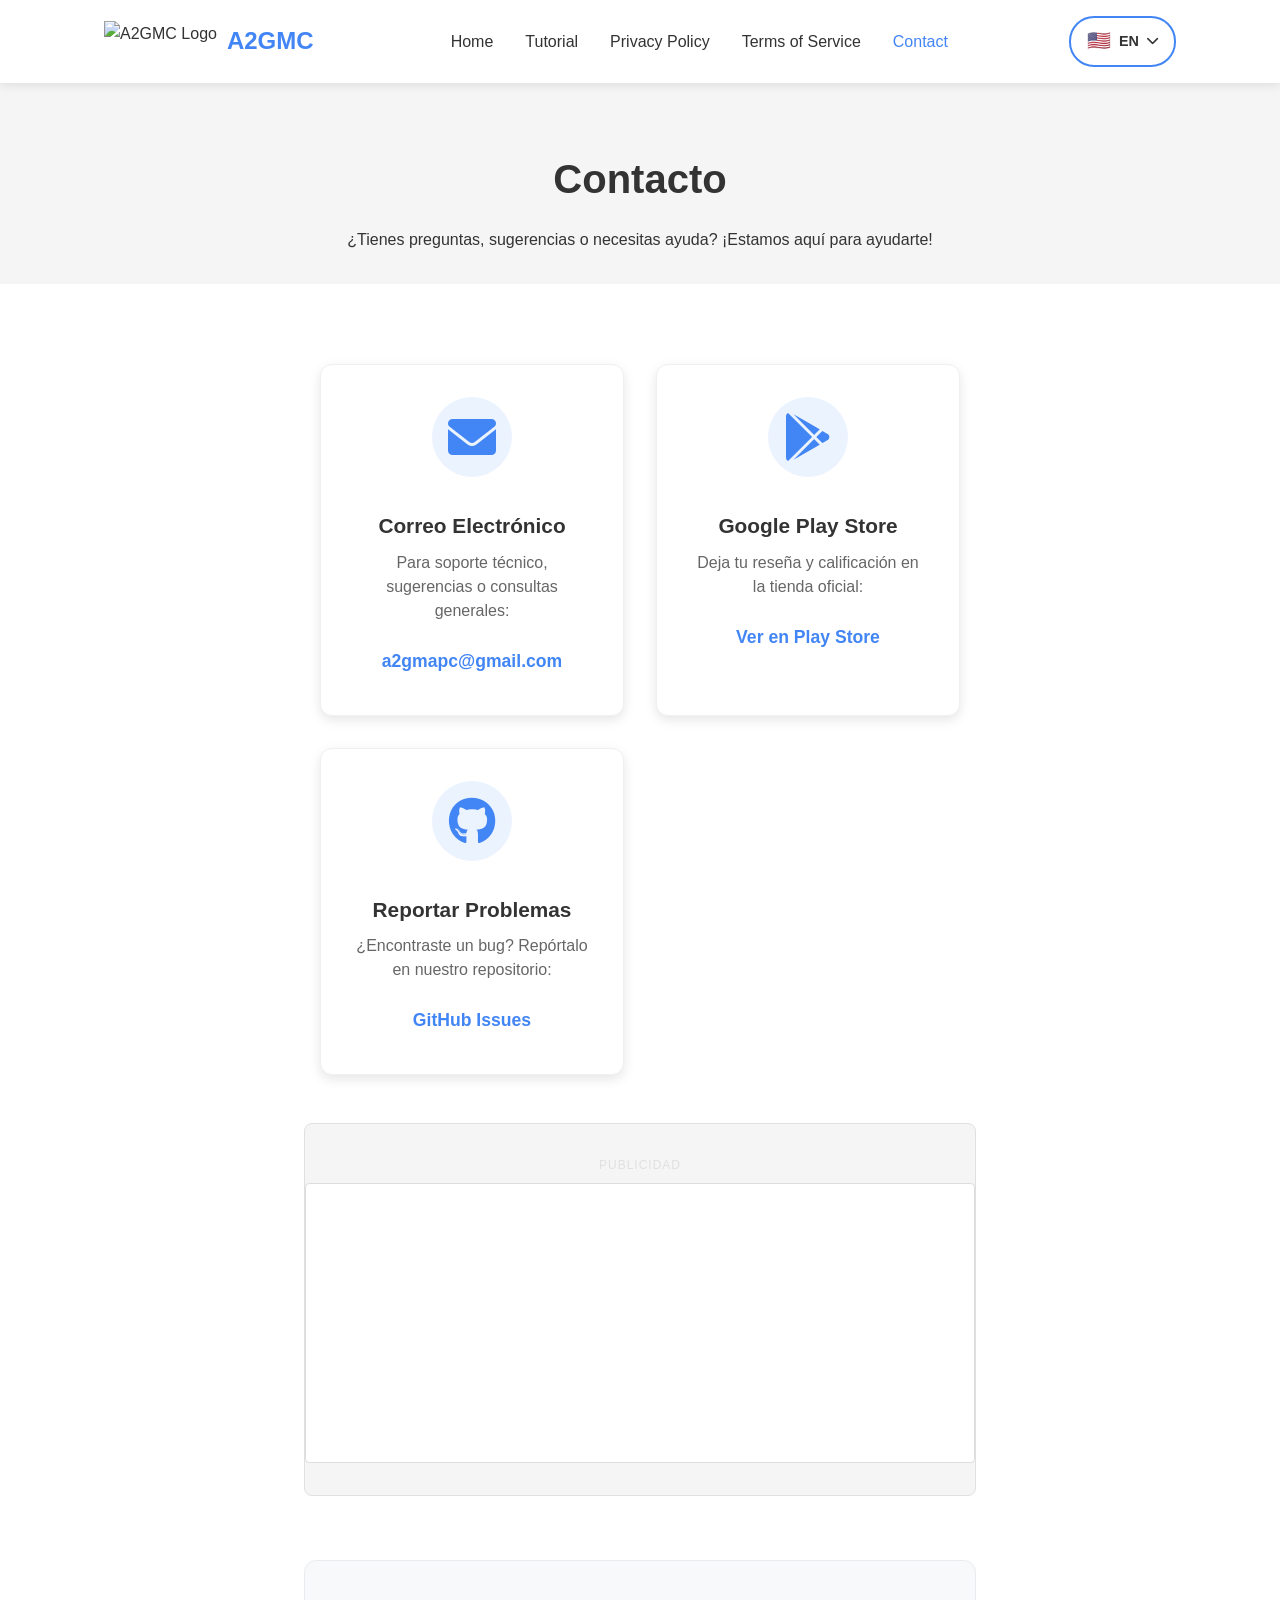
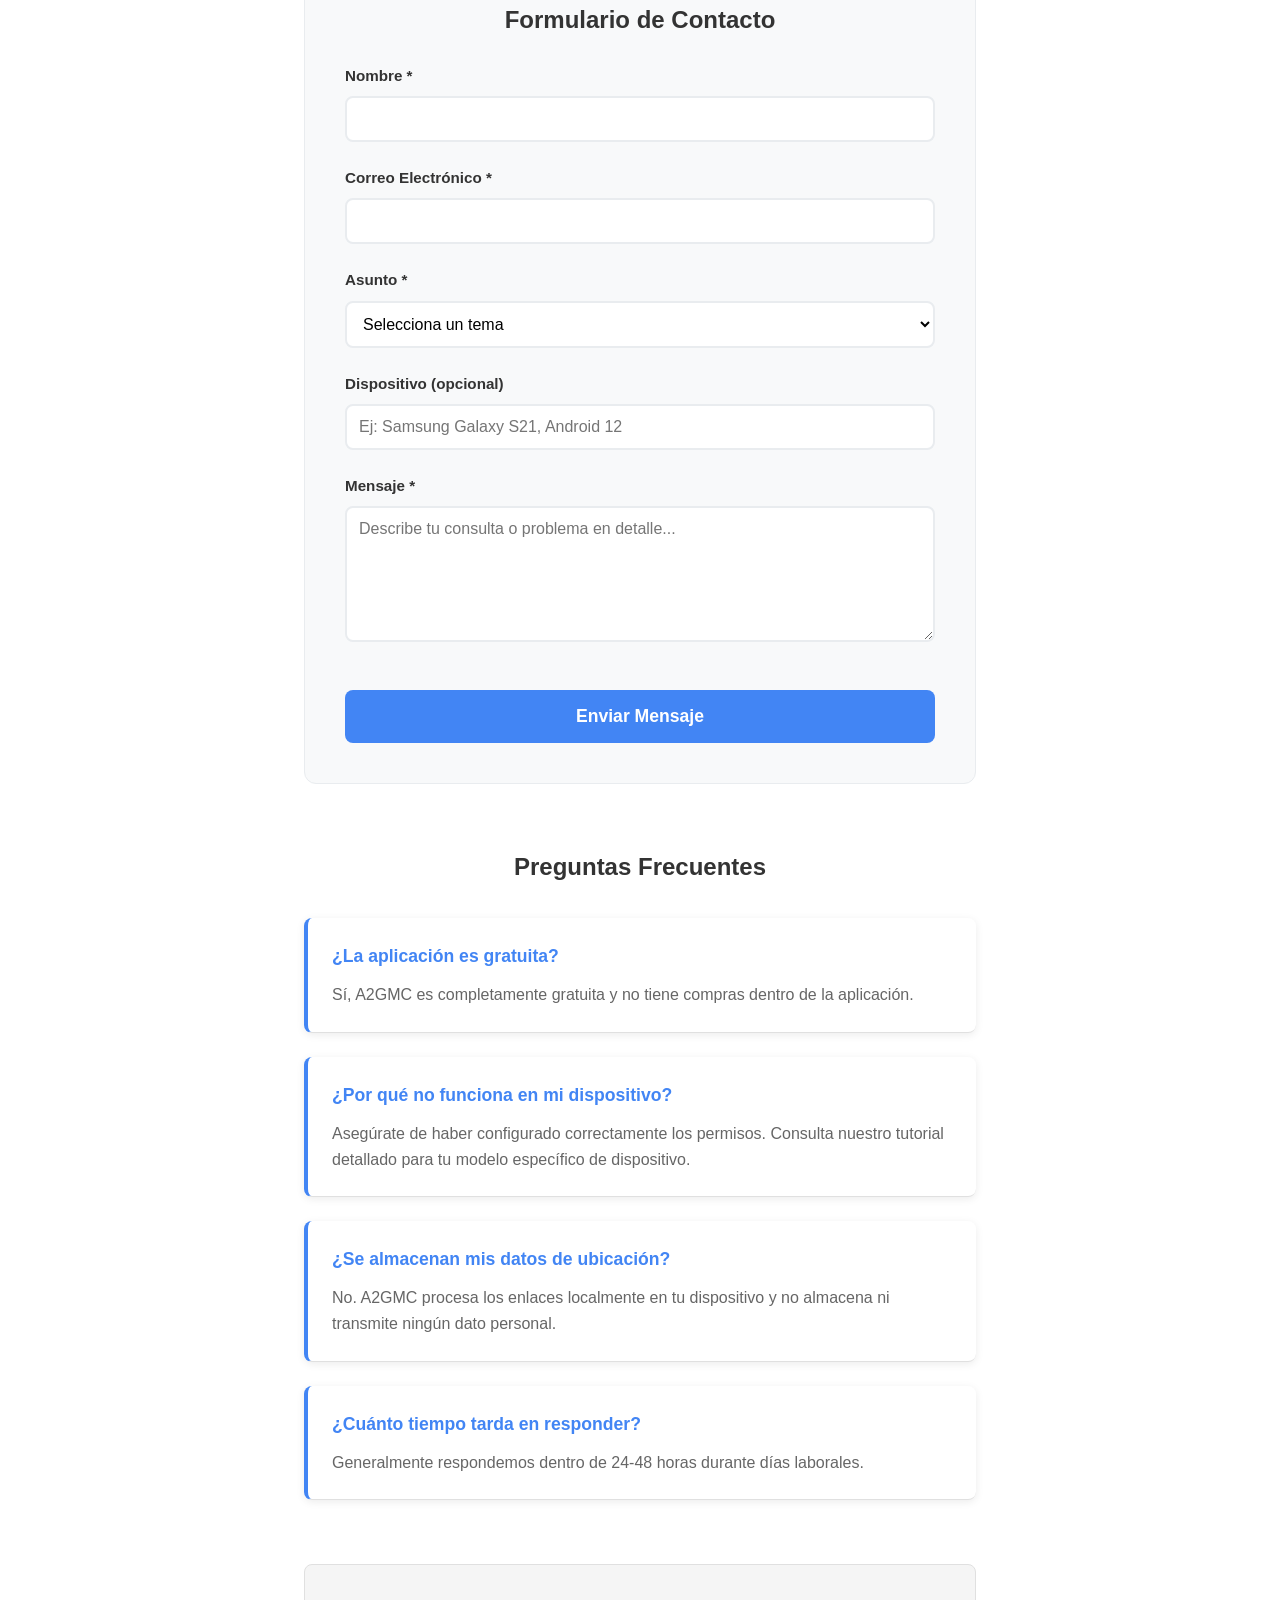
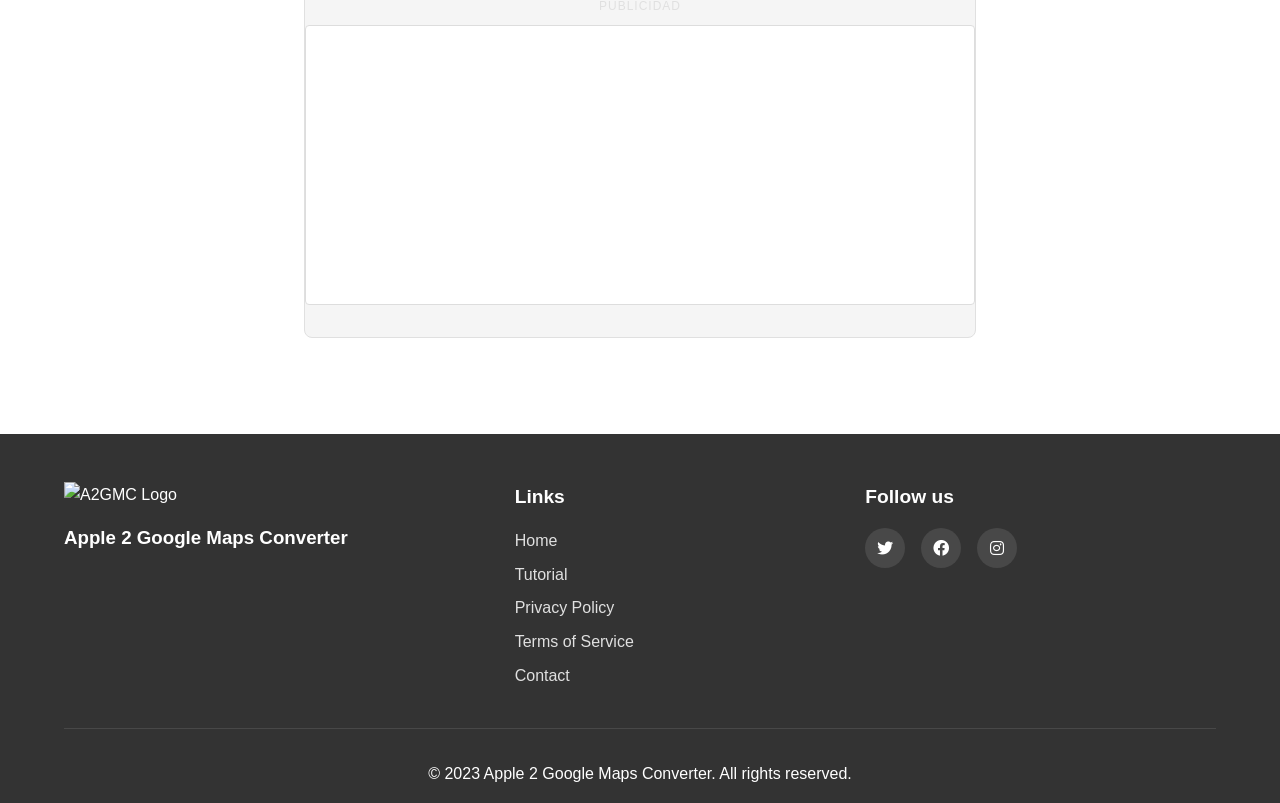
==== commit 8d10bc8e: "ads" ====
--- a/contact.html
+++ b/contact.html
@@ -42,8 +42,8 @@
         </section>
 
         <!-- Google Ad: Banner al inicio -->
-        <section class="ad-section">
-            <div class="ad-label" data-i18n="ad_label">Publicidad</div>
+        
+            
             <ins class="adsbygoogle"
                  style="display:block"
                  data-ad-client="ca-app-pub-9657415184487447"
@@ -53,7 +53,7 @@
             <script>
                 (adsbygoogle = window.adsbygoogle || []).push({});
             </script>
-        </section>
+        
 
         <section class="contact-content">
             <div class="contact-methods">
@@ -87,7 +87,7 @@
 
             <!-- Google Ad: Banner en medio -->
             <div class="ad-section">
-                <div class="ad-label" data-i18n="ad_label">Publicidad</div>
+                
                 <ins class="adsbygoogle"
                      style="display:block"
                      data-ad-client="ca-app-pub-9657415184487447"
@@ -162,7 +162,7 @@
 
             <!-- Google Ad: Banner al final -->
             <div class="ad-section">
-                <div class="ad-label" data-i18n="ad_label">Publicidad</div>
+                
                 <ins class="adsbygoogle"
                      style="display:block"
                      data-ad-client="ca-app-pub-9657415184487447"
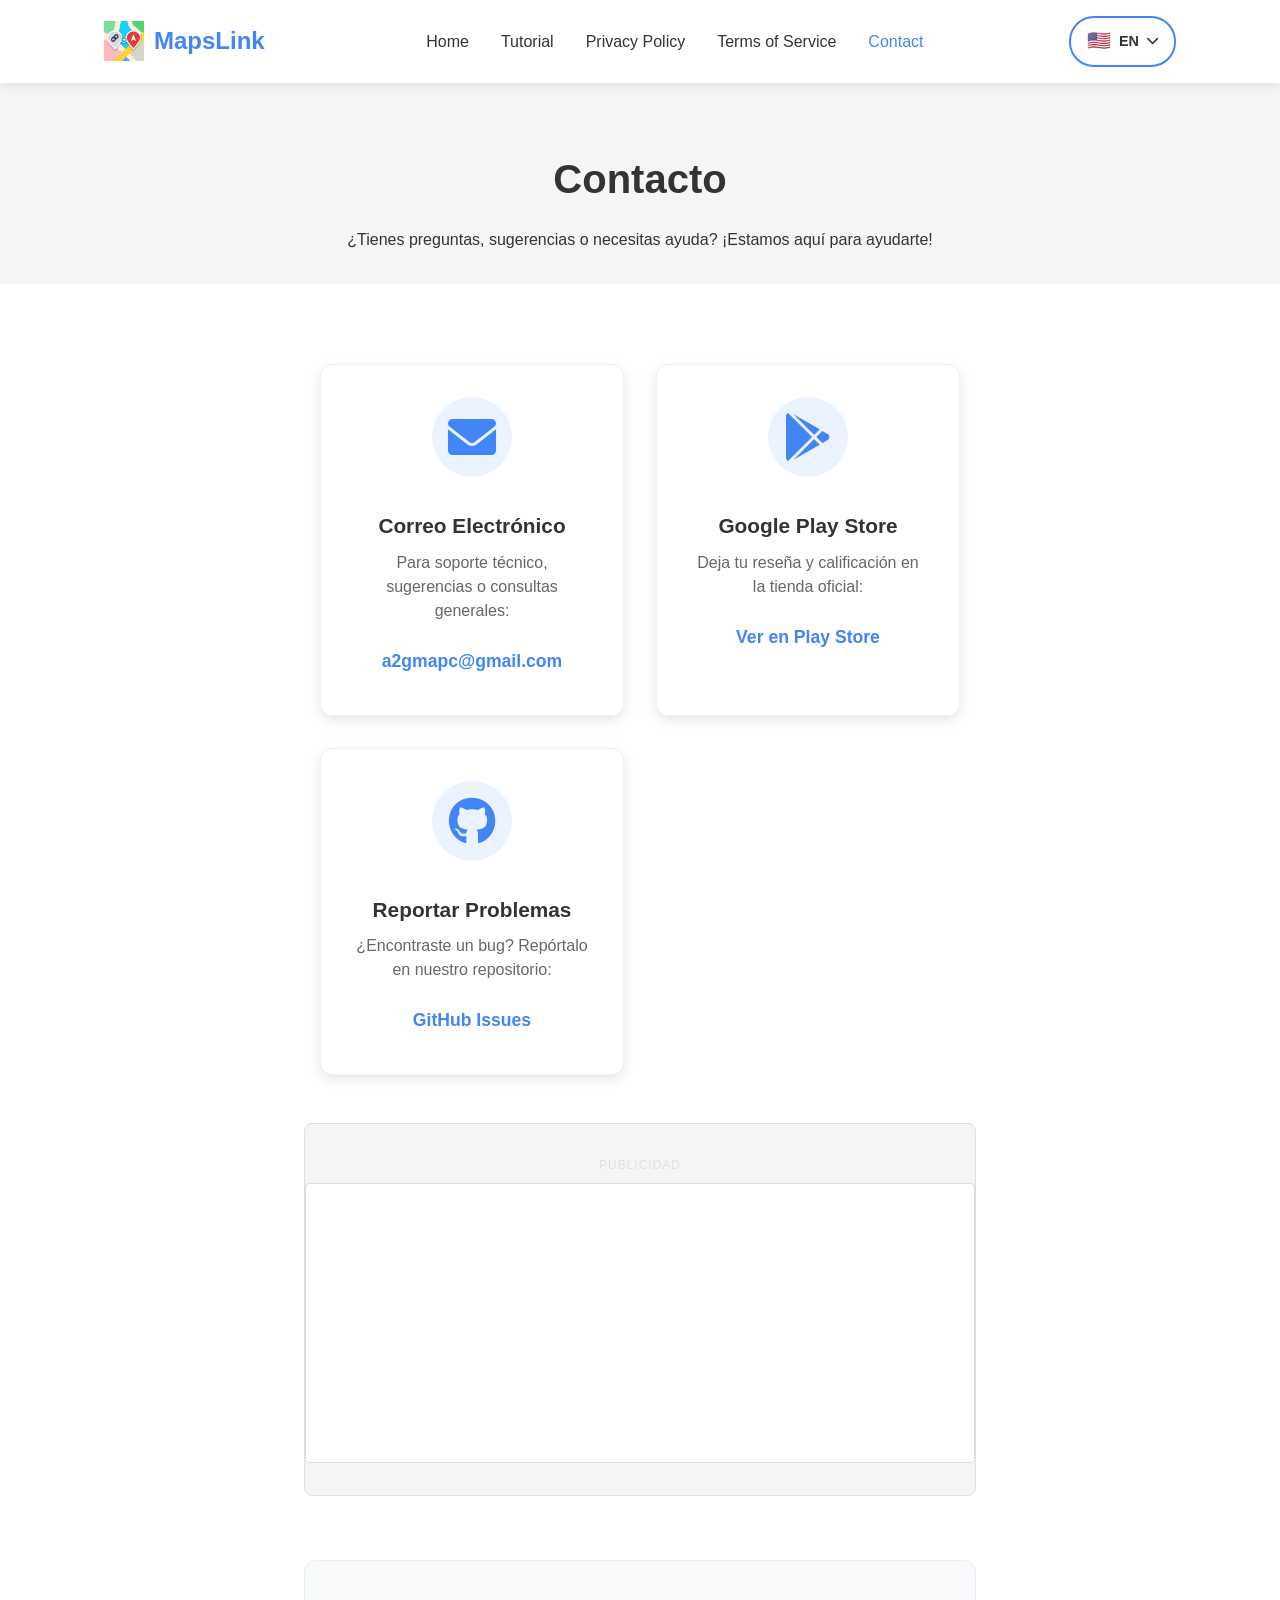
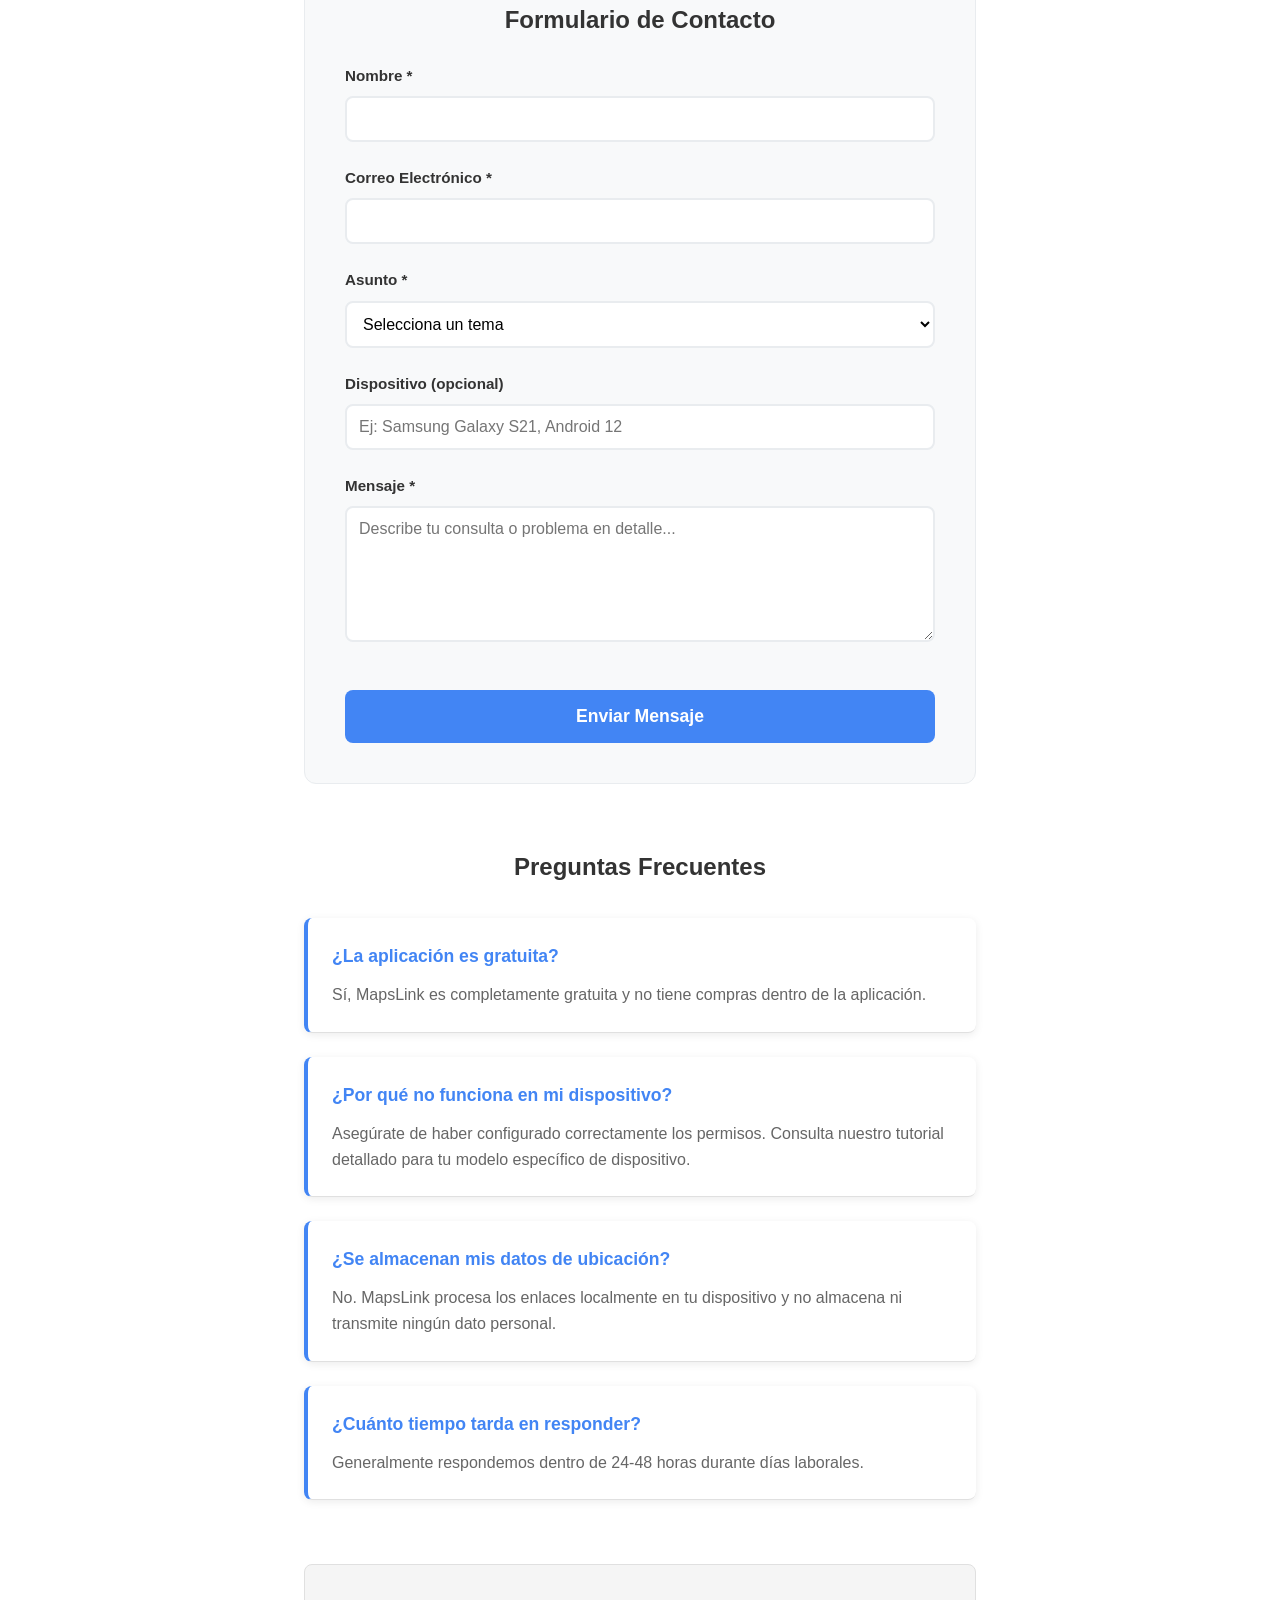
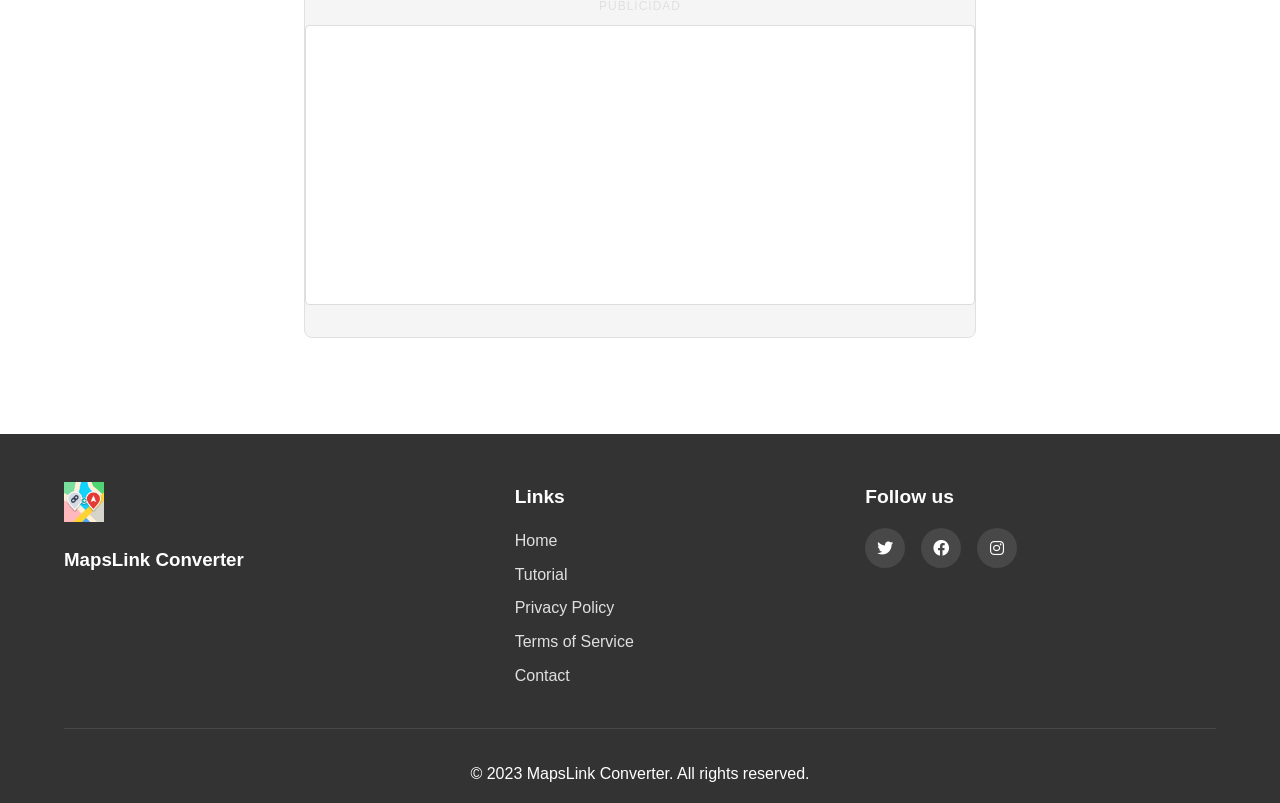
==== commit 189980c8: "several fixes" ====
--- a/contact.html
+++ b/contact.html
@@ -3,7 +3,7 @@
 <head>
     <meta charset="UTF-8">
     <meta name="viewport" content="width=device-width, initial-scale=1.0">
-    <title>Contacto - Apple 2 Google Maps Converter</title>
+    <title>Contacto - MapsLink Converter</title>
     <link rel="icon" href="img/logo.png" type="image/svg+xml">
     <link rel="stylesheet" href="css/styles.css">
     <link rel="stylesheet" href="https://cdnjs.cloudflare.com/ajax/libs/font-awesome/6.0.0/css/all.min.css">
@@ -17,8 +17,8 @@
     <header>
         <nav class="navbar">
             <div class="logo">
-                <img src="img/logo.png" alt="A2GMC Logo">
-                <h1>A2GMC</h1>
+                <img src="img/logo.png" alt="MapsLink Logo">
+                <h1>MapsLink</h1>
             </div>
             <ul class="nav-links">
                 <li><a href="index.html" data-i18n="nav_home">Inicio</a></li>
@@ -141,7 +141,7 @@
                 <h2 data-i18n="contact_faq_title">Preguntas Frecuentes</h2>
                 <div class="faq-item">
                     <h3 data-i18n="contact_faq1_q">¿La aplicación es gratuita?</h3>
-                    <p data-i18n="contact_faq1_a">Sí, A2GMC es completamente gratuita y no tiene compras dentro de la aplicación.</p>
+                    <p data-i18n="contact_faq1_a">Sí, MapsLink es completamente gratuita y no tiene compras dentro de la aplicación.</p>
                 </div>
                 
                 <div class="faq-item">
@@ -151,7 +151,7 @@
                 
                 <div class="faq-item">
                     <h3 data-i18n="contact_faq3_q">¿Se almacenan mis datos de ubicación?</h3>
-                    <p data-i18n="contact_faq3_a">No. A2GMC procesa los enlaces localmente en tu dispositivo y no almacena ni transmite ningún dato personal.</p>
+                    <p data-i18n="contact_faq3_a">No. MapsLink procesa los enlaces localmente en tu dispositivo y no almacena ni transmite ningún dato personal.</p>
                 </div>
                 
                 <div class="faq-item">
@@ -179,8 +179,8 @@
     <footer>
         <div class="footer-content">
             <div class="footer-logo">
-                <img src="img/logo.png" alt="A2GMC Logo">
-                <h3>Apple 2 Google Maps Converter</h3>
+                <img src="img/logo.png" alt="MapsLink Logo">
+                <h3>MapsLink Converter</h3>
             </div>
             <div class="footer-links">
                 <h4 data-i18n="footer_links">Enlaces</h4>
@@ -202,7 +202,7 @@
             </div>
         </div>
         <div class="footer-bottom">
-            <p data-i18n="footer_copyright">&copy; 2025 Apple 2 Google Maps Converter. Todos los derechos reservados.</p>
+            <p data-i18n="footer_copyright">&copy; 2025 MapsLink Converter. Todos los derechos reservados.</p>
         </div>
     </footer>
 
